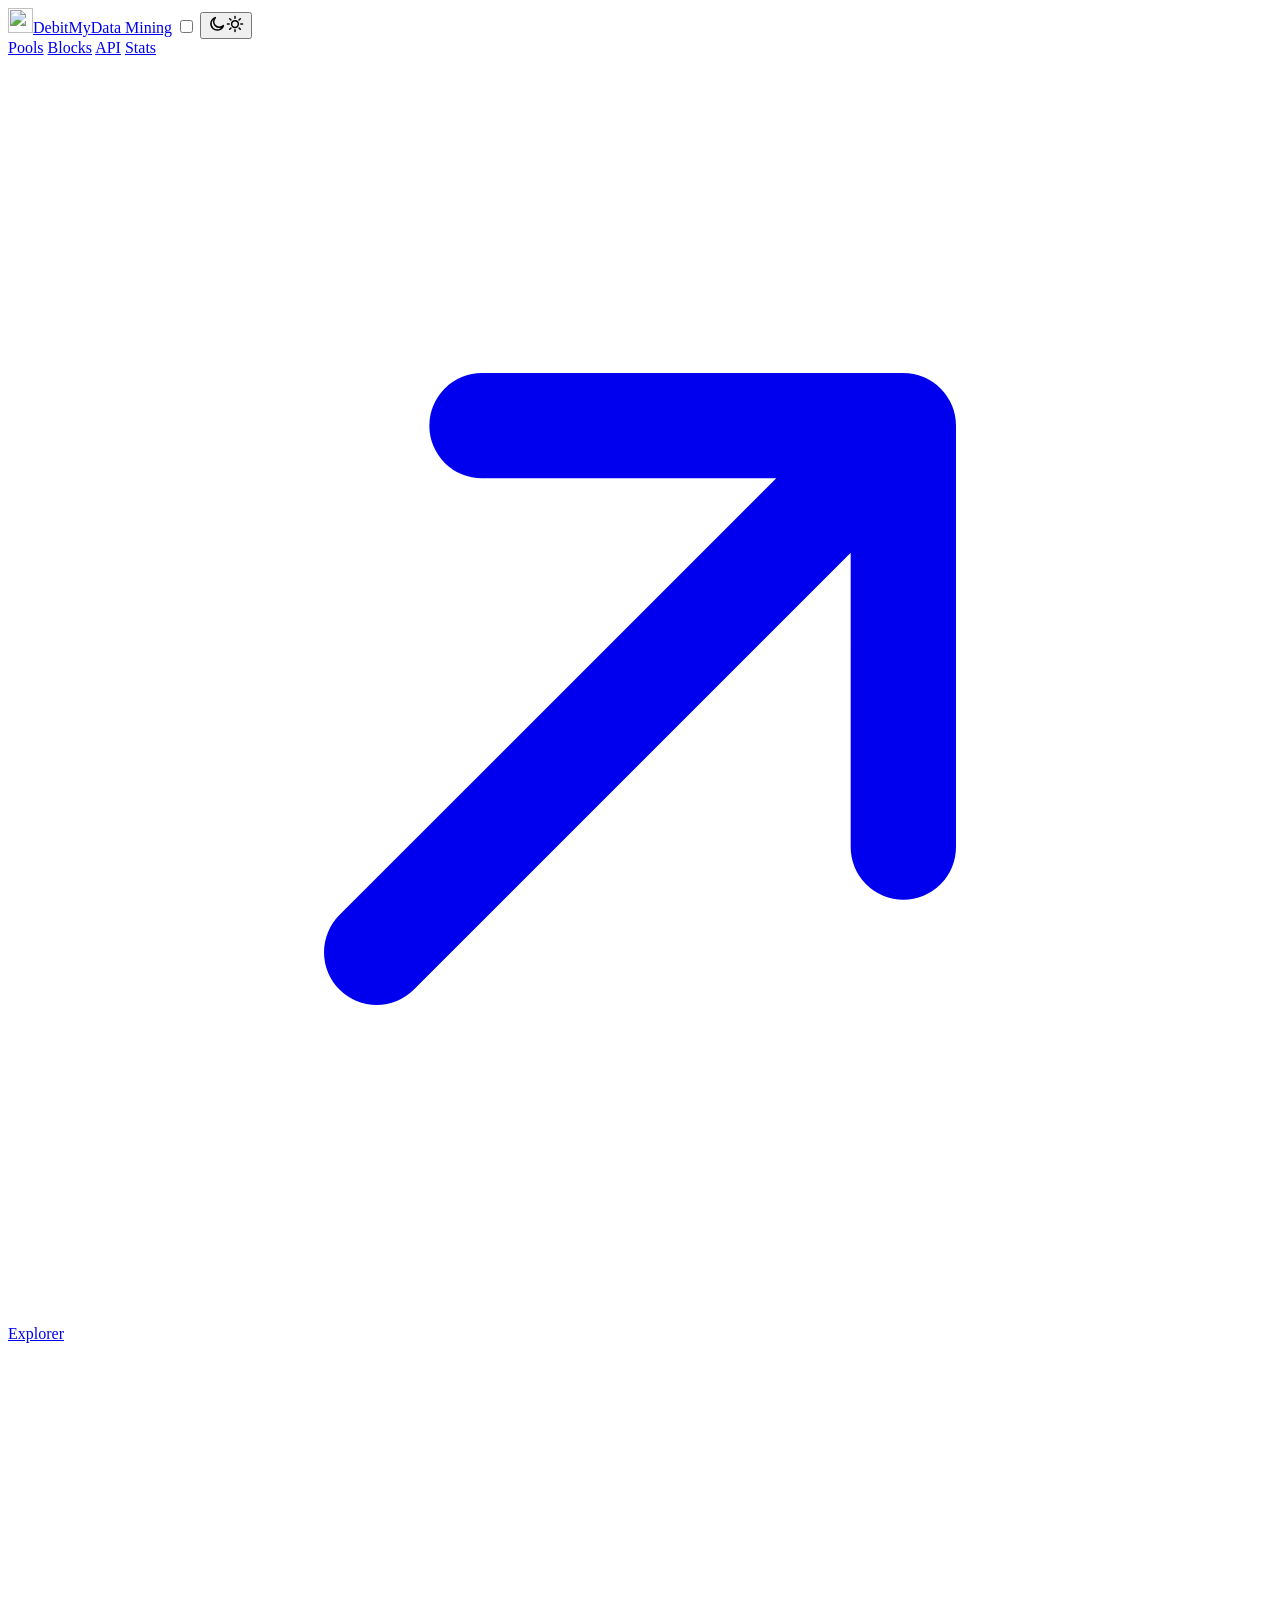
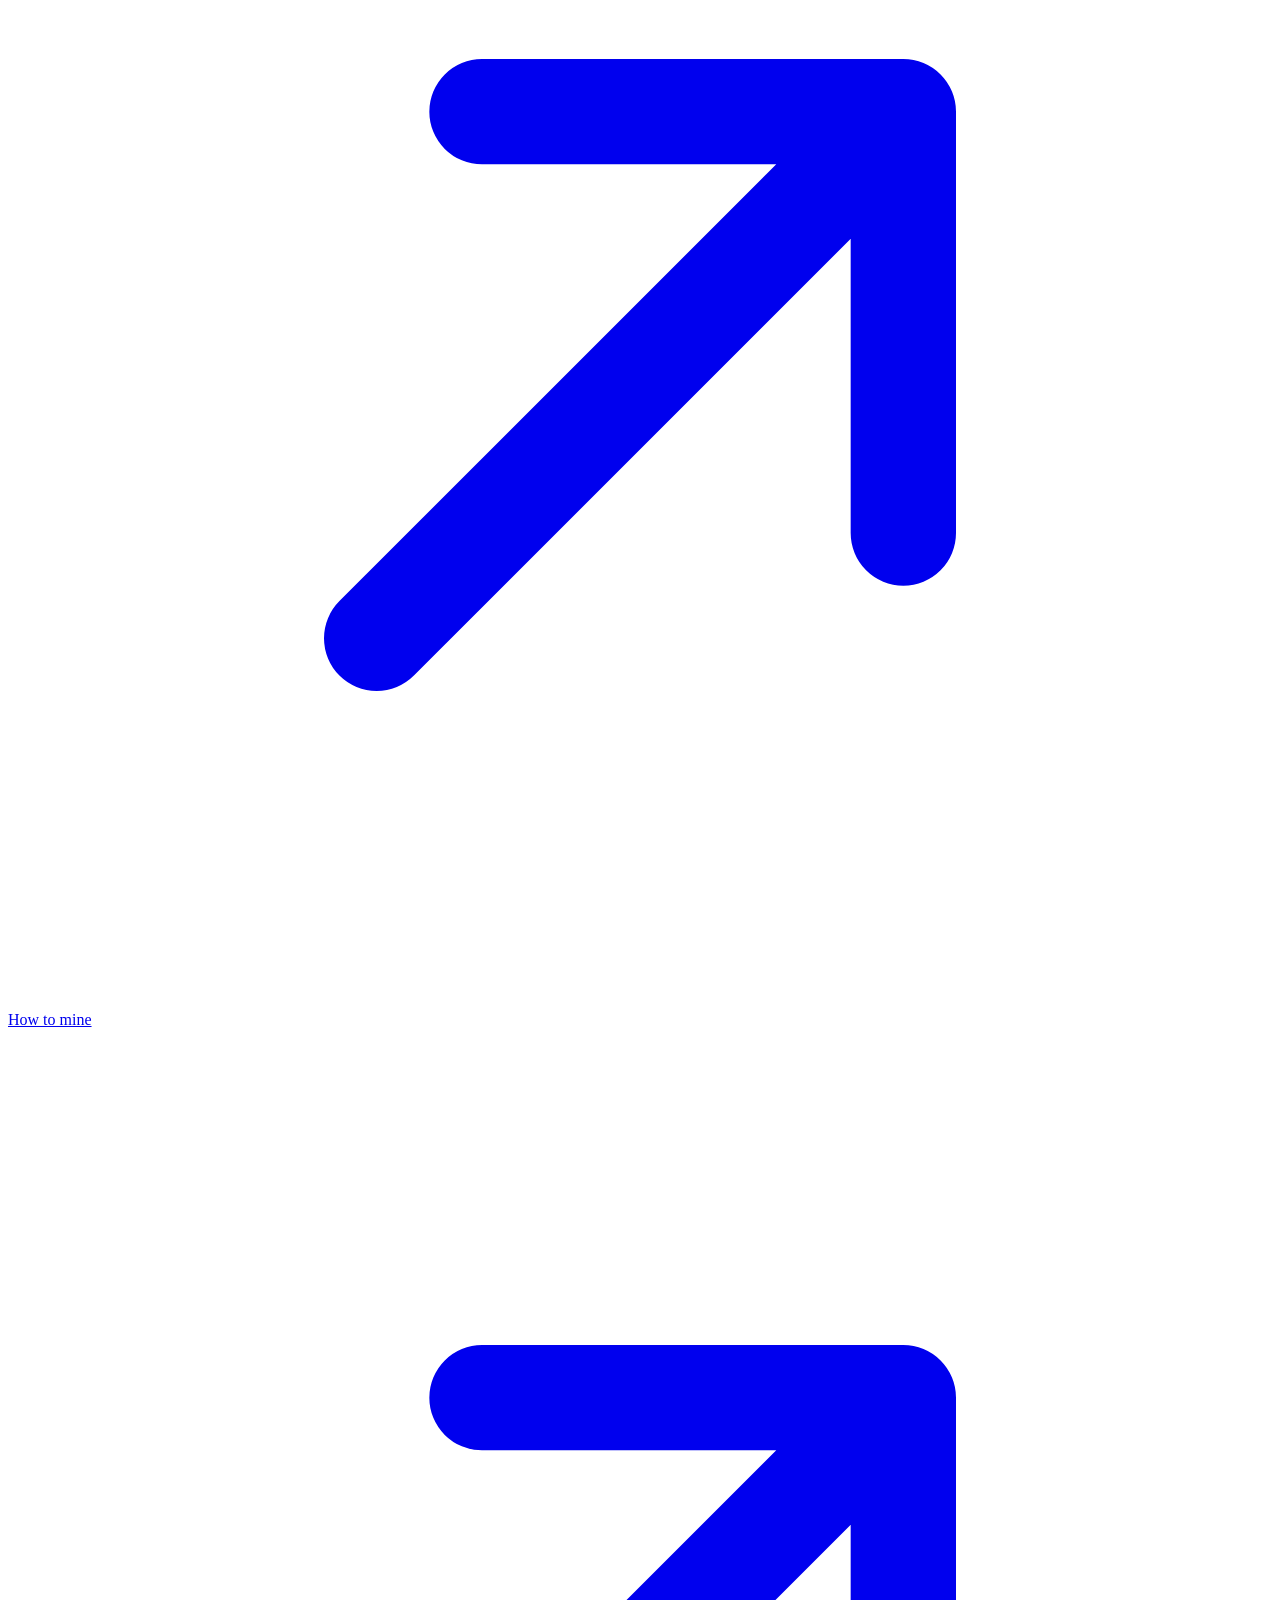
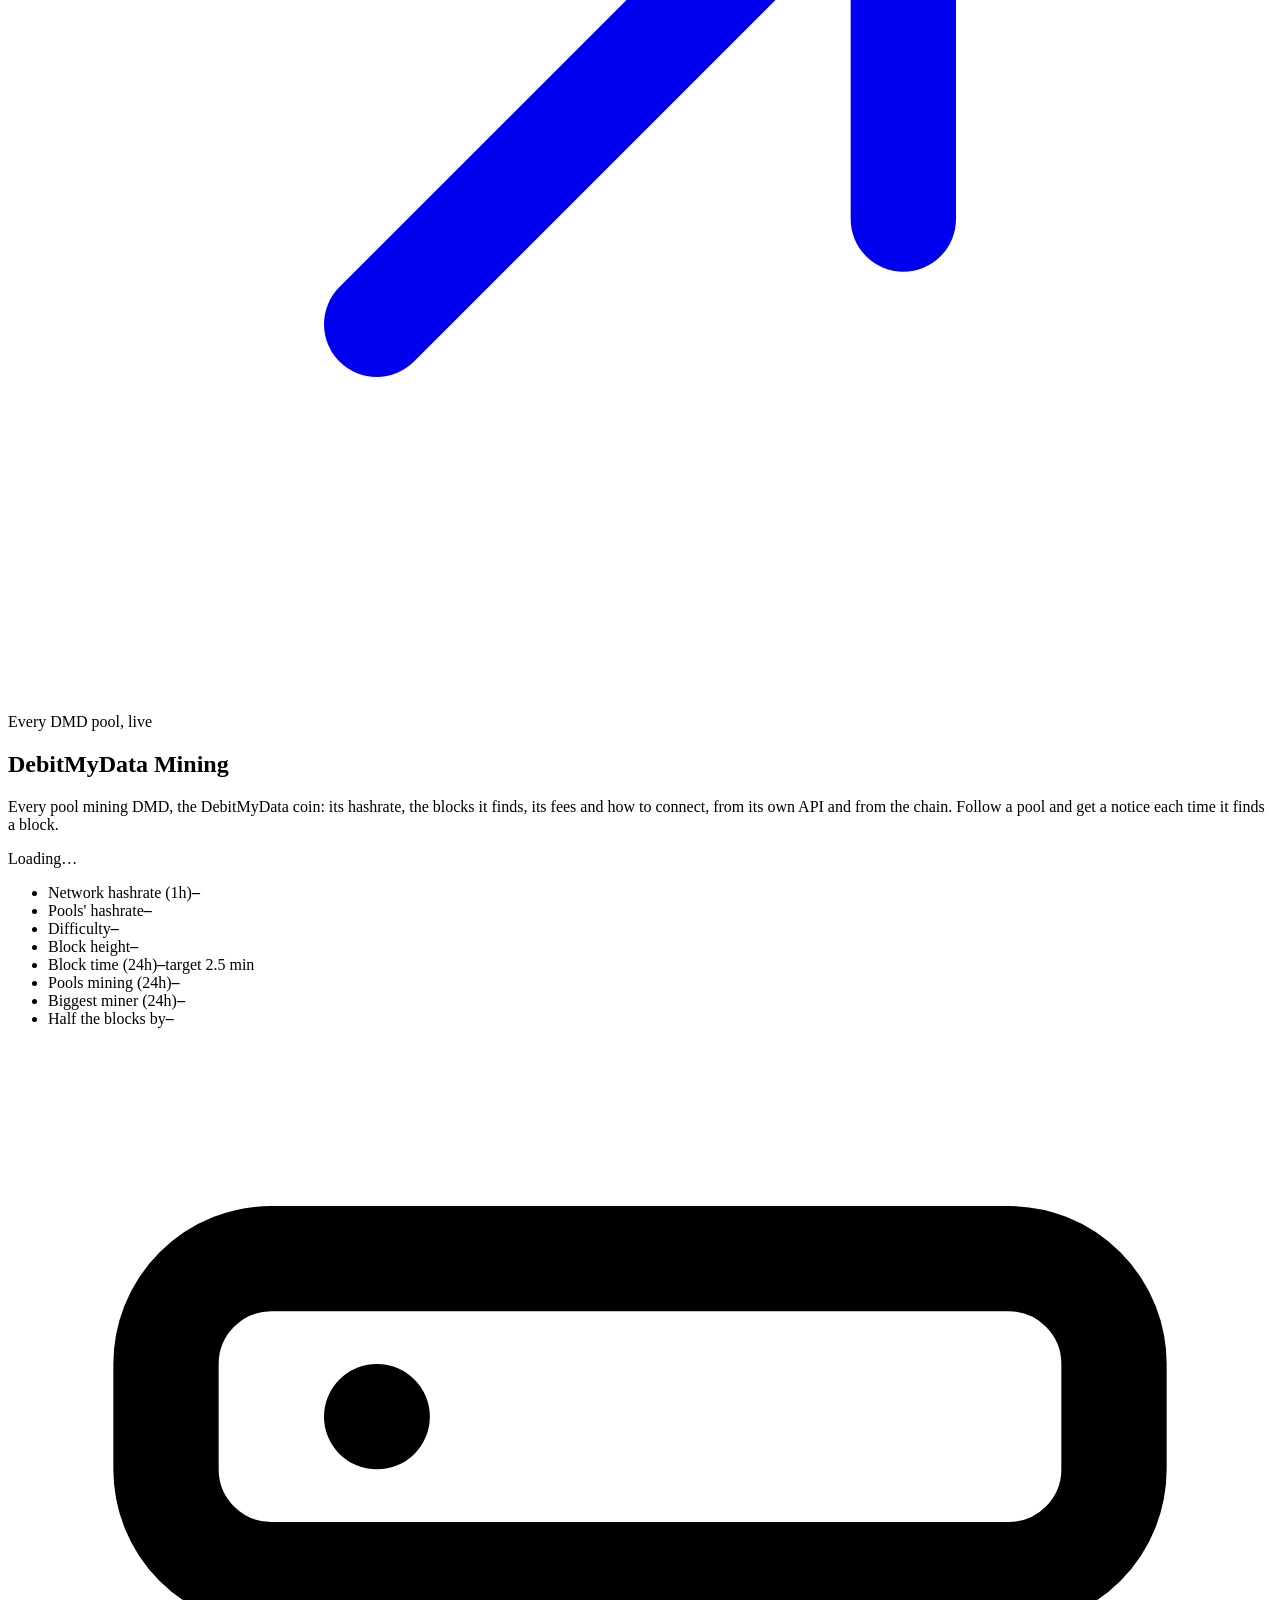
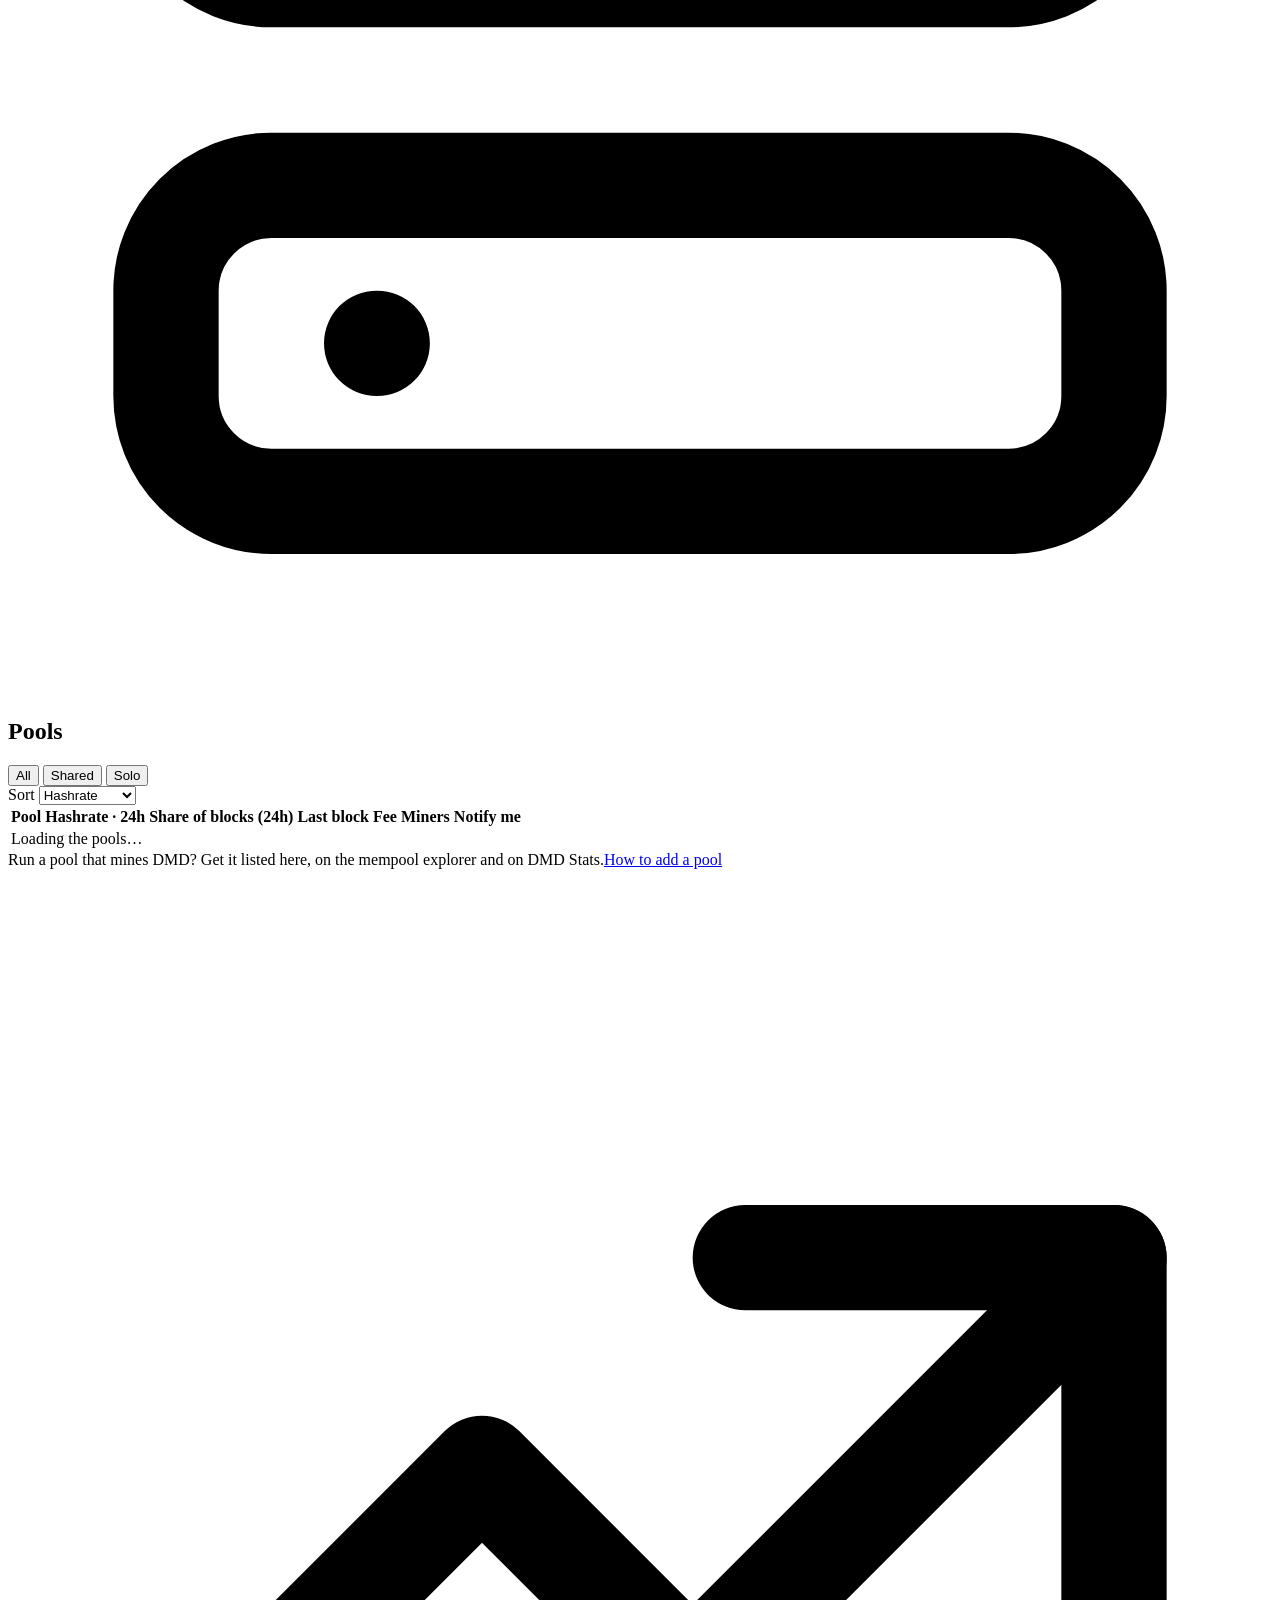
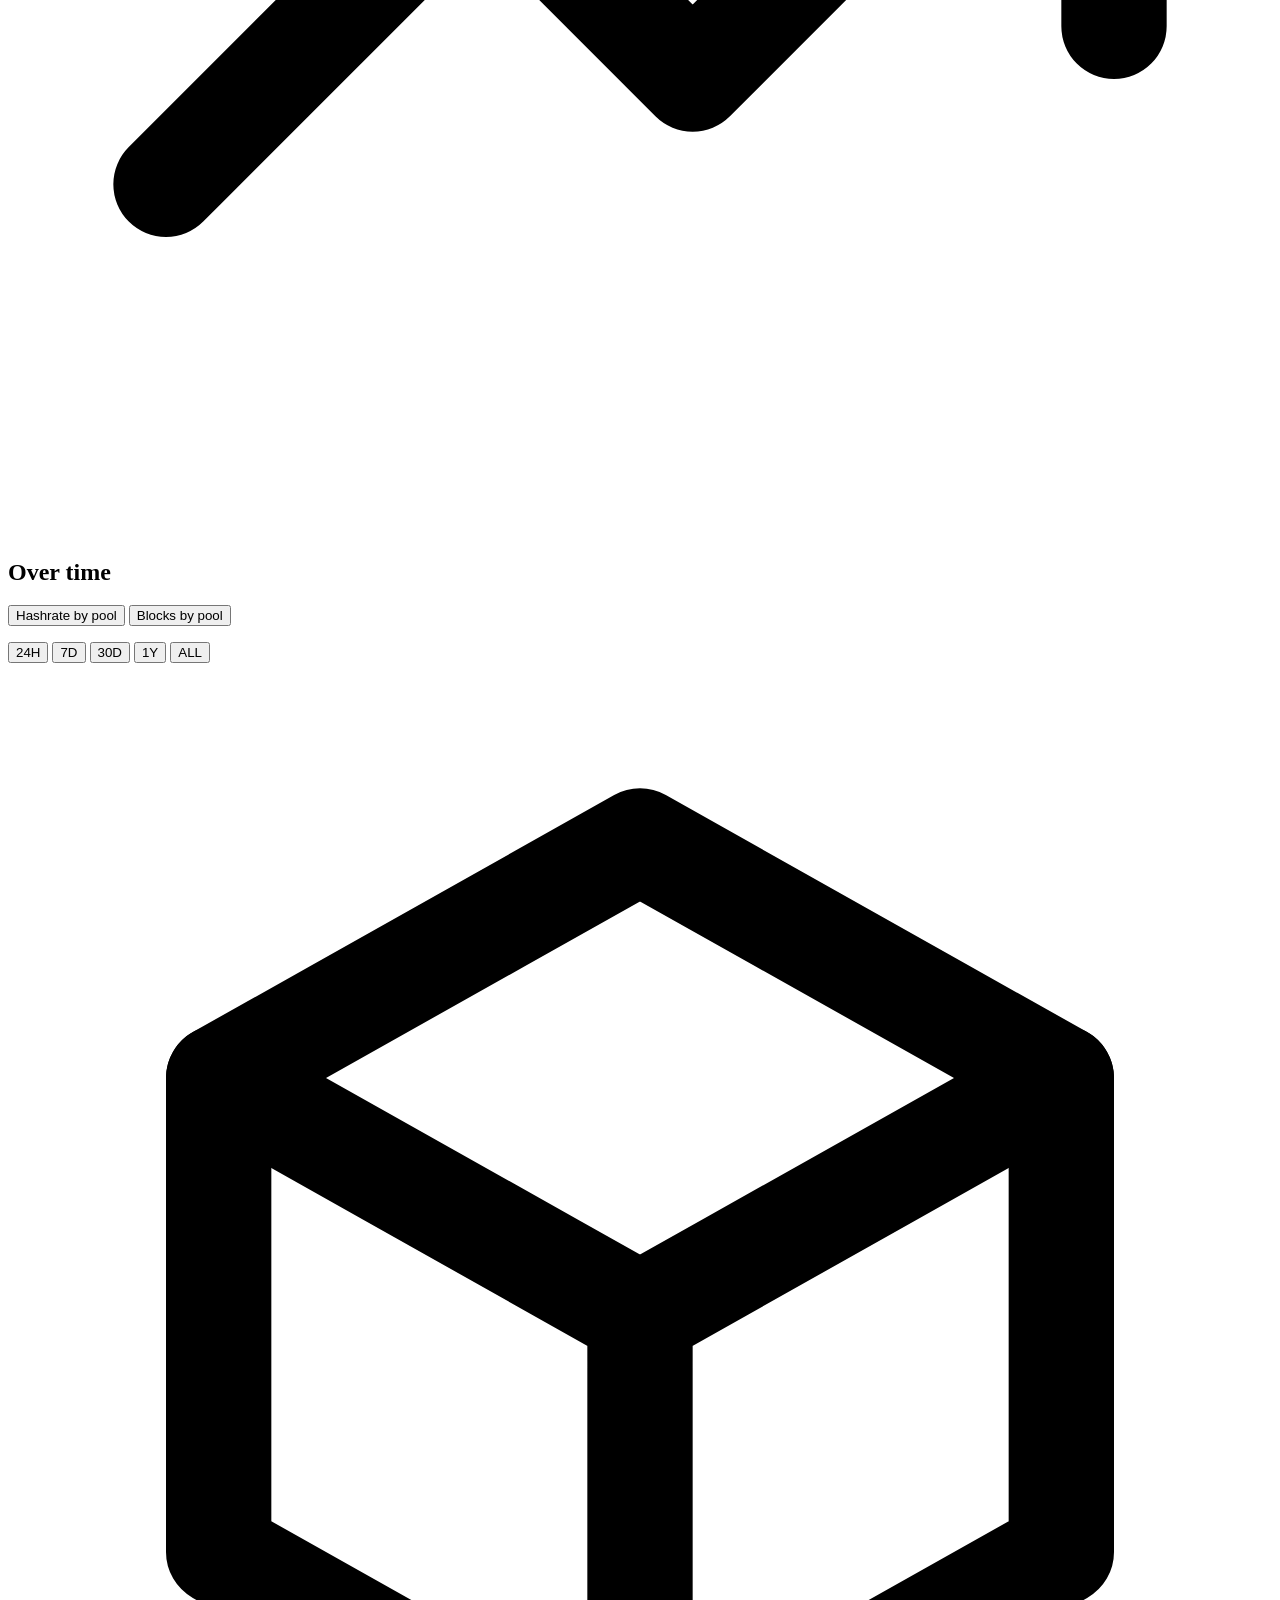
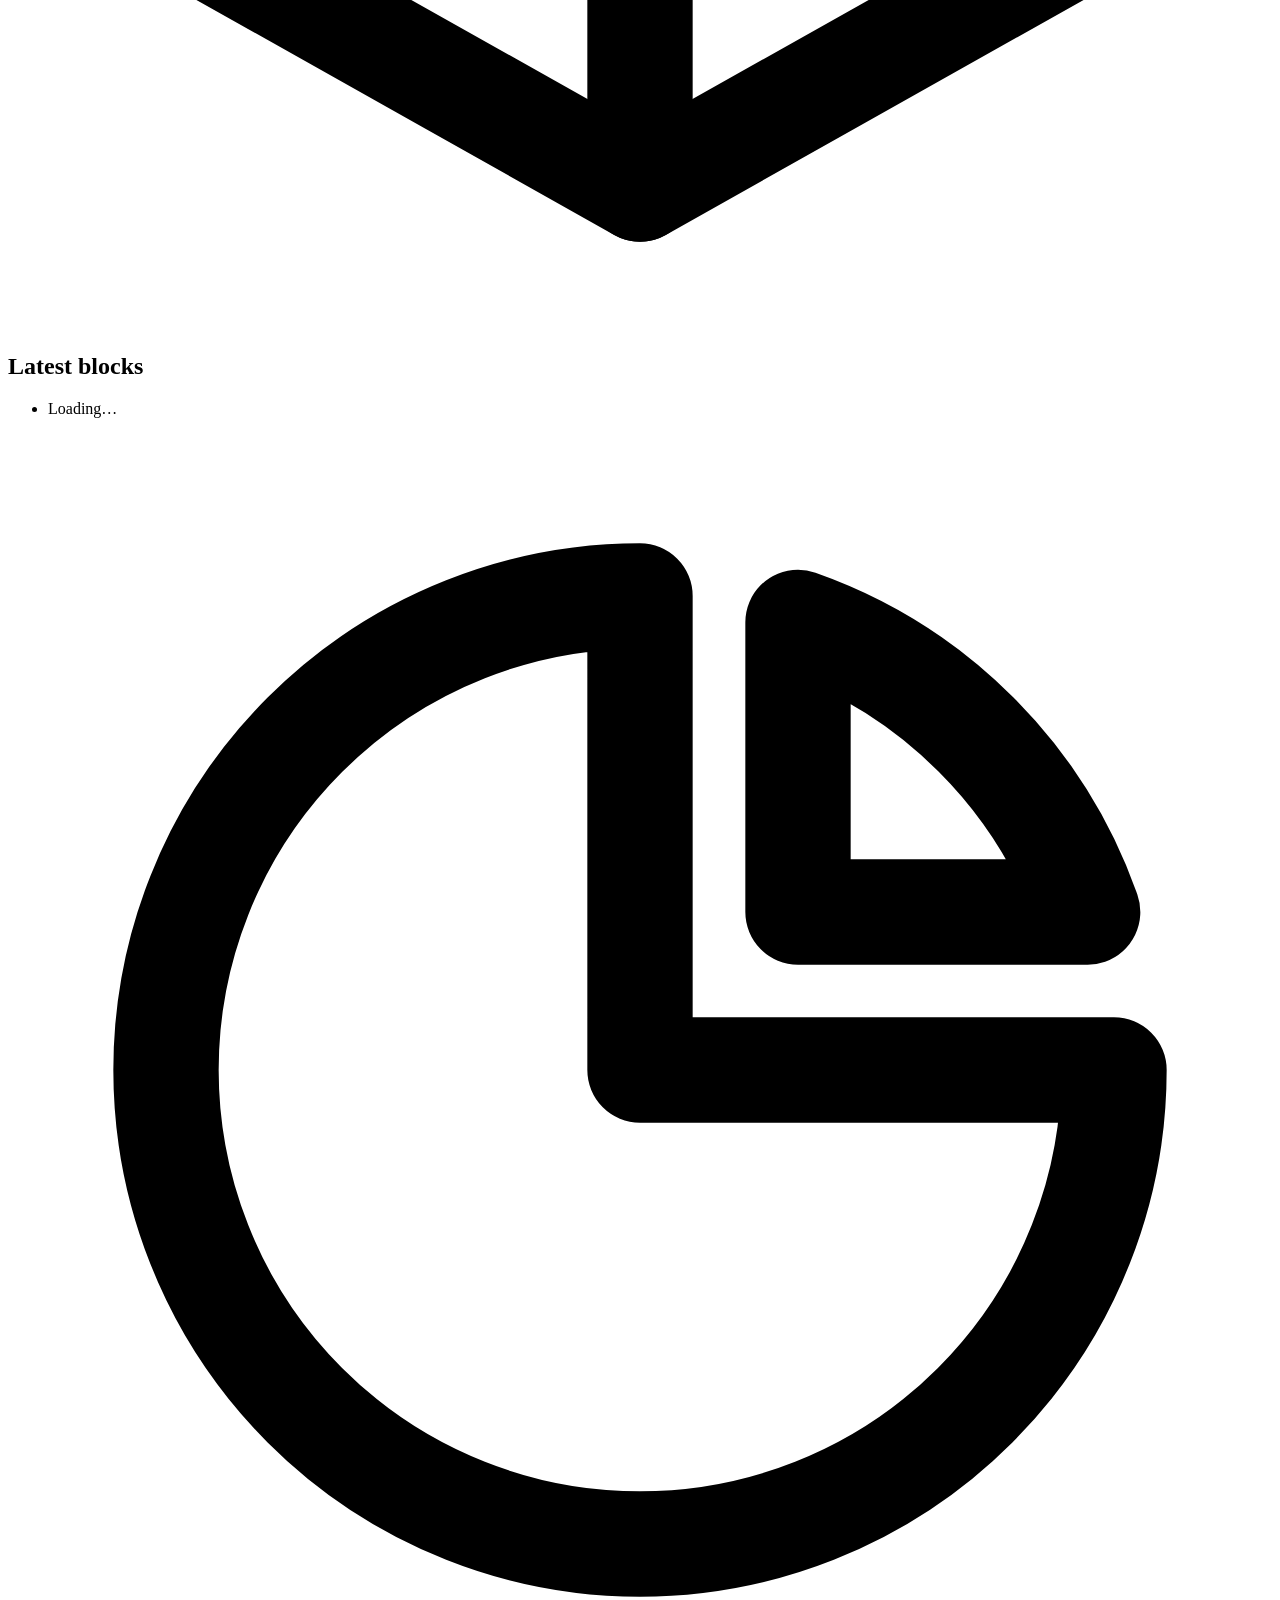
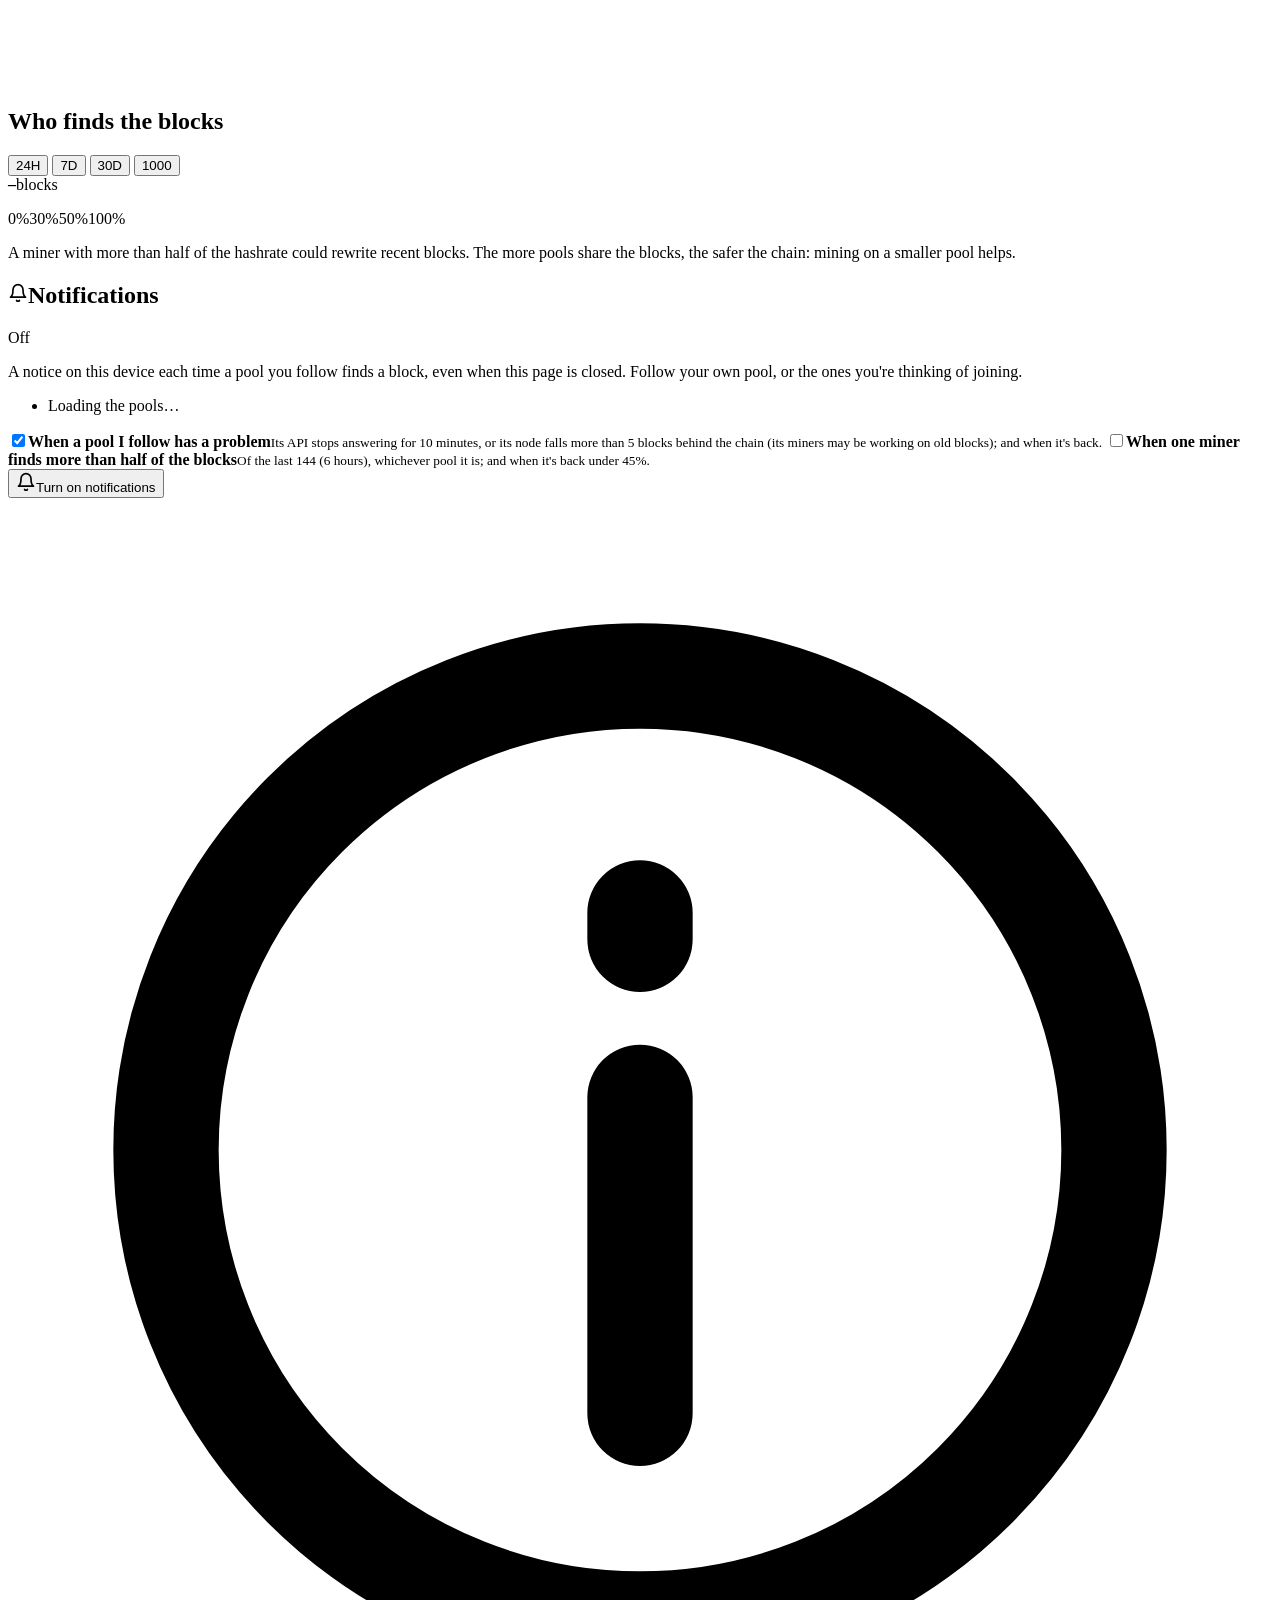
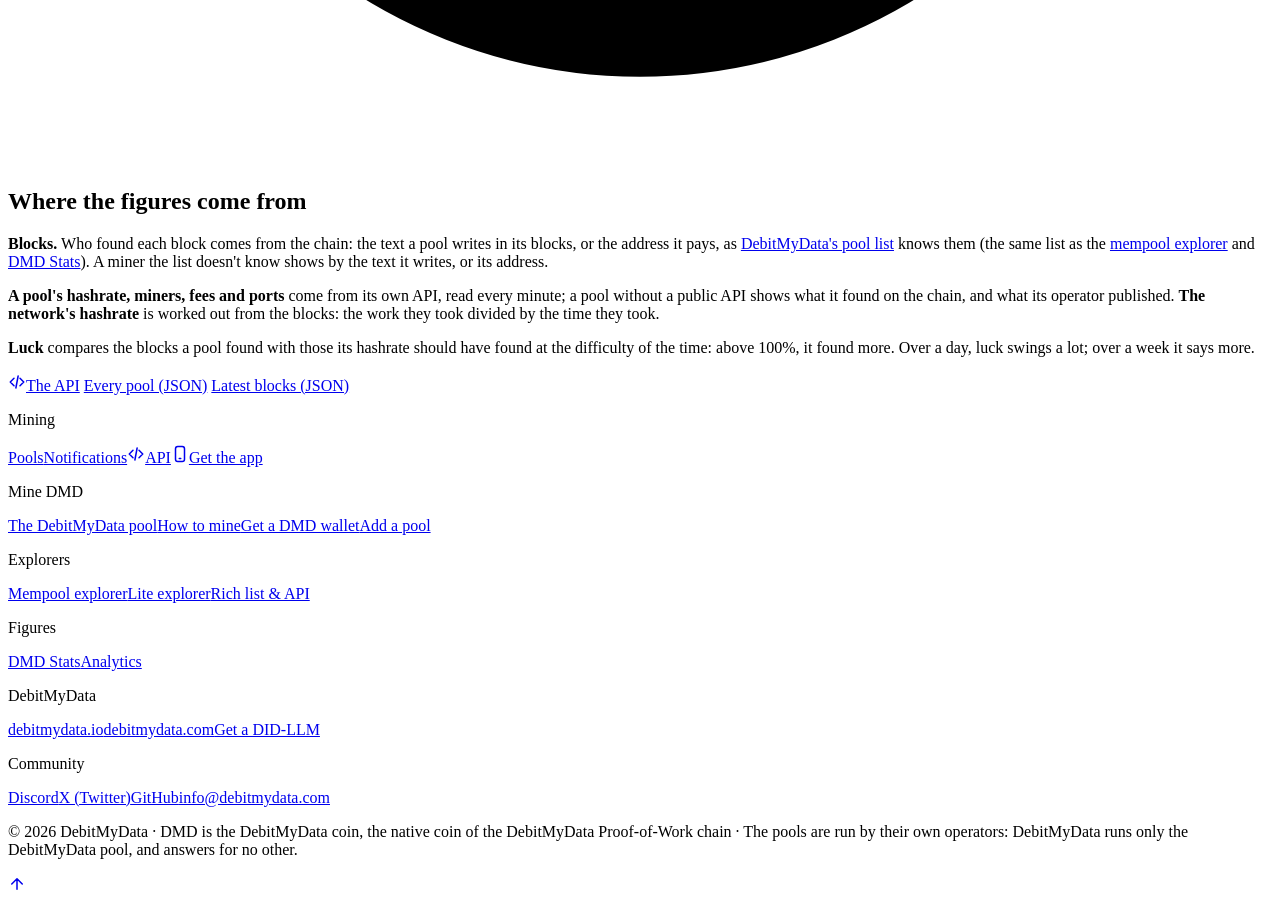
==== web/index.html @ f402c526 "DMD Mining 1.0.0: every pool mining DMD, live" ====
<!doctype html>
<html lang="en">
<head>
<meta charset="utf-8">
<meta name="viewport" content="width=device-width, initial-scale=1">
<script src="/js/early.js?v=1"></script>
<title>DMD Mining: every DebitMyData mining pool, live</title>
<link rel="manifest" href="/manifest.json">
<meta name="mobile-web-app-capable" content="yes">
<meta name="apple-mobile-web-app-capable" content="yes">
<meta name="apple-mobile-web-app-title" content="DMD Mining">
<meta name="apple-mobile-web-app-status-bar-style" content="default">
<link rel="apple-touch-icon" href="/images/app/apple-touch-icon.png?v=1">
<link rel="icon" type="image/png" sizes="192x192" href="/images/app/icon-192.png?v=1">
<link rel="icon" href="/favicon.ico" sizes="32x32">
<meta name="description" content="Every pool mining DMD, the DebitMyData coin, live: their hashrate, the blocks each finds, their fees and how to connect, with charts, notifications for the blocks of the pools you follow, and an API.">
<meta name="theme-color" content="#ffffff">
<meta property="og:type" content="website">
<meta property="og:title" content="DMD Mining: every DebitMyData mining pool">
<meta property="og:description" content="The pools mining DMD, live: hashrate, blocks found, fees, stratum addresses, notifications.">
<meta property="og:image" content="https://mining.debitmydata.io/images/app/icon-512.png?v=1">
<meta property="og:url" content="https://mining.debitmydata.io/">
<link rel="preload" href="/fonts/inter-wght.woff2" as="font" type="font/woff2" crossorigin>
<link rel="preload" href="/fonts/sora-wght.woff2" as="font" type="font/woff2" crossorigin>
<link rel="stylesheet" href="/css/base.css?v=1">
<link rel="stylesheet" href="/css/aurora.css?v=1">
<link rel="stylesheet" href="/css/mining.css?v=1">
</head>
<body class="dmd" id="top">
<header class="dmd-topbar"><div class="dmd-in">
<a class="dmd-brand" href="/"><img src="/images/dmd-mining-25.png" srcset="/images/dmd-mining-25.png 1x, /images/dmd-mining-50.png 2x, /images/dmd-mining-75.png 3x" width="25" height="25" alt="">DebitMyData <span class="dmd-tag">Mining</span></a>
<input type="checkbox" id="dmd-menu-toggle" class="dmd-menu-toggle" aria-label="Menu" aria-controls="dmd-menu">
<label for="dmd-menu-toggle" class="dmd-menu-button" aria-hidden="true"><span></span></label>
<button type="button" id="dmd-theme-toggle" class="dmd-theme-toggle" aria-label="Switch between the light and dark themes"><svg class="dmd-moon" viewBox="0 0 24 24" width="18" height="18" fill="none" stroke="currentColor" stroke-width="2" stroke-linecap="round" stroke-linejoin="round" aria-hidden="true" focusable="false"><path d="M20.5 14.2A8.5 8.5 0 1 1 9.8 3.5a6.8 6.8 0 0 0 10.7 10.7z"/></svg><svg class="dmd-sun" viewBox="0 0 24 24" width="18" height="18" fill="none" stroke="currentColor" stroke-width="2" stroke-linecap="round" stroke-linejoin="round" aria-hidden="true" focusable="false"><circle cx="12" cy="12" r="4.5"/><path d="M12 2v2.2M12 19.8V22M4.9 4.9l1.6 1.6M17.5 17.5l1.6 1.6M2 12h2.2M19.8 12H22M4.9 19.1l1.6-1.6M17.5 6.5l1.6-1.6"/></svg></button>
<div class="dmd-bellbox" id="dmd-bellbox" hidden>
<button type="button" class="dmd-bell" id="dmd-bell" data-unread="0" aria-haspopup="true" aria-expanded="false" aria-controls="dmd-bell-panel" title="Notifications" aria-label="Notifications"><svg viewBox="0 0 24 24" width="20" height="20" fill="none" stroke="currentColor" stroke-width="2" stroke-linecap="round" stroke-linejoin="round" aria-hidden="true" focusable="false"><path d="M18 8a6 6 0 0 0-12 0c0 7-3 9-3 9h18s-3-2-3-9"/><path d="M13.7 21a2 2 0 0 1-3.4 0"/></svg><span class="dmd-bell-dot" aria-hidden="true"></span></button>
<div class="dmd-bell-panel" id="dmd-bell-panel" role="region" aria-label="Notifications" hidden>
<div class="dmd-bell-head"><b>Notifications</b><button type="button" class="dmd-bell-all" hidden>Mark all as seen</button></div>
<ul class="dmd-bell-list"></ul><p class="dmd-bell-empty">Loading…</p>
<div class="dmd-bell-actions" hidden><button type="button" class="dmd-button dmd-bell-on">Turn on notifications</button></div>
<div class="dmd-bell-foot"><a class="dmd-bell-settings" href="/#notifications">Notification settings</a>
<span class="dmd-bell-tools"><button type="button" class="dmd-bell-test" hidden>Send a test notice</button><button type="button" class="dmd-bell-off" hidden>Turn off</button></span></div>
</div></div>
<nav id="dmd-menu" class="dmd-nav" aria-label="DMD Mining">
<a href="/" class="on" aria-current="page">Pools</a>
<a href="/#blocks">Blocks</a>
<a href="/api/">API</a>
<a href="https://stats.debitmydata.io/" target="_blank" rel="noopener">Stats <svg viewBox="0 0 24 24" fill="none" stroke="currentColor" stroke-width="2" stroke-linecap="round" stroke-linejoin="round" aria-hidden="true" focusable="false"><path d="M7 17L17 7M9 7h8v8"/></svg></a>
<a href="https://mempool.debitmydata.io/" target="_blank" rel="noopener">Explorer <svg viewBox="0 0 24 24" fill="none" stroke="currentColor" stroke-width="2" stroke-linecap="round" stroke-linejoin="round" aria-hidden="true" focusable="false"><path d="M7 17L17 7M9 7h8v8"/></svg></a>
<a class="dmd-cta" href="https://debitmydata.io/#mining" target="_blank" rel="noopener">How to mine <svg viewBox="0 0 24 24" fill="none" stroke="currentColor" stroke-width="2" stroke-linecap="round" stroke-linejoin="round" aria-hidden="true" focusable="false"><path d="M7 17L17 7M9 7h8v8"/></svg></a>
</nav></div></header>

<main><div class="content-inner">
<section class="dmd-hero">
<div>
<p class="dmd-eyebrow">Every DMD pool, live</p>
<h1><span class="dmd-h1-first">DebitMyData</span> <span class="dmd-h1-red">Mining</span></h1>
<p class="dmd-lead">Every pool mining DMD, the DebitMyData coin: its hashrate, the blocks it finds, its fees and how to connect, from its own API and from the chain. Follow a pool and get a notice each time it finds a block.</p>
</div>
<div class="dmd-status" aria-live="polite">
<span class="dmd-pill" id="dmd-status">Loading…</span>
<small id="dmd-updated"></small>
</div>
</section>

<ul class="dmd-stats" aria-label="The network now">
<li class="dmd-stat dmd-main"><span class="dmd-label">Network hashrate (1h)</span><b id="s-hashrate">–</b><span class="dmd-sub" id="s-hashrate-sub">&nbsp;</span></li>
<li class="dmd-stat"><span class="dmd-label">Pools' hashrate</span><b id="s-pools-rate">–</b><span class="dmd-sub" id="s-pools-rate-sub">&nbsp;</span></li>
<li class="dmd-stat"><span class="dmd-label">Difficulty</span><b id="s-difficulty">–</b><span class="dmd-sub" id="s-difficulty-sub">&nbsp;</span></li>
<li class="dmd-stat"><span class="dmd-label">Block height</span><b id="s-height">–</b><span class="dmd-sub" id="s-height-sub">&nbsp;</span></li>
<li class="dmd-stat"><span class="dmd-label">Block time (24h)</span><b id="s-blocktime">–</b><span class="dmd-sub" id="s-blocktime-sub">target 2.5 min</span></li>
<li class="dmd-stat"><span class="dmd-label">Pools mining (24h)</span><b id="s-active">–</b><span class="dmd-sub" id="s-active-sub">&nbsp;</span></li>
<li class="dmd-stat"><span class="dmd-label">Biggest miner (24h)</span><b id="s-top">–</b><span class="dmd-sub" id="s-top-sub">&nbsp;</span></li>
<li class="dmd-stat"><span class="dmd-label">Half the blocks by</span><b id="s-nakamoto">–</b><span class="dmd-sub" id="s-nakamoto-sub">&nbsp;</span></li>
</ul>

<section class="dmd-card" id="pools" aria-labelledby="pools-title">
<div class="dmd-card-head">
<h2 id="pools-title"><svg viewBox="0 0 24 24" fill="none" stroke="currentColor" stroke-width="2" stroke-linecap="round" stroke-linejoin="round" aria-hidden="true" focusable="false"><rect x="3" y="4" width="18" height="6" rx="2"/><rect x="3" y="14" width="18" height="6" rx="2"/><path d="M7 7h.01M7 17h.01"/></svg>Pools</h2>
<div class="mx-tools">
<div class="dmd-tabs" role="group" aria-label="Payout" id="mx-filter">
<button type="button" class="dmd-tab" data-filter="all" aria-pressed="true">All</button>
<button type="button" class="dmd-tab" data-filter="shared" aria-pressed="false">Shared</button>
<button type="button" class="dmd-tab" data-filter="solo" aria-pressed="false">Solo</button>
</div>
<label class="mx-sort">Sort <select id="mx-sort" aria-label="Sort the pools by">
<option value="hashrate">Hashrate</option><option value="blocks">Blocks (24h)</option><option value="last">Last block</option><option value="fee">Fee</option><option value="name">Name</option>
</select></label>
</div>
</div>
<table class="mx-pools" id="mx-pools">
<thead><tr><th scope="col">Pool</th><th scope="col">Hashrate · 24h</th><th scope="col">Share of blocks (24h)</th><th scope="col">Last block</th><th scope="col">Fee</th><th scope="col">Miners</th><th scope="col"><span class="visually-hidden">Notify me</span></th></tr></thead>
<tbody><tr><td colspan="7" class="mx-muted">Loading the pools…</td></tr></tbody>
</table>
<p class="mx-others" id="mx-others" hidden></p>
<div class="mx-listing"><span>Run a pool that mines DMD? Get it listed here, on the mempool explorer and on DMD Stats.</span><a href="https://github.com/DebitMyData-PoW/mining-pools#readme" target="_blank" rel="noopener">How to add a pool</a></div>
</section>

<section class="dmd-card" id="charts" aria-labelledby="charts-title">
<div class="dmd-card-head">
<h2 id="charts-title"><svg viewBox="0 0 24 24" fill="none" stroke="currentColor" stroke-width="2" stroke-linecap="round" stroke-linejoin="round" aria-hidden="true" focusable="false"><path d="M3 17l6-6 4 4 8-8"/><path d="M14 7h7v7"/></svg>Over time</h2>
<div class="dmd-tabs" role="group" aria-label="Chart" id="mx-metrics">
<button type="button" class="dmd-tab" data-metric="hashrate" aria-pressed="true">Hashrate by pool</button>
<button type="button" class="dmd-tab" data-metric="blocks" aria-pressed="false">Blocks by pool</button>
</div>
</div>
<div class="mx-chart-bar">
<ul class="mx-legend" id="mx-legend"></ul>
<div class="dmd-tabs dmd-ranges" role="group" aria-label="Period" id="mx-ranges">
<button type="button" class="dmd-tab" data-range="24h" aria-pressed="true">24H</button>
<button type="button" class="dmd-tab" data-range="7d" aria-pressed="false">7D</button>
<button type="button" class="dmd-tab" data-range="30d" aria-pressed="false">30D</button>
<button type="button" class="dmd-tab" data-range="1y" aria-pressed="false">1Y</button>
<button type="button" class="dmd-tab" data-range="all" aria-pressed="false">ALL</button>
</div>
</div>
<div class="mx-chart" id="mx-chart" role="img" aria-label="Chart"></div>
<p class="mx-note" id="mx-chart-note"></p>
</section>

<div class="dmd-two">
<section class="dmd-card" id="blocks" aria-labelledby="blocks-title">
<div class="dmd-card-head">
<h2 id="blocks-title"><svg viewBox="0 0 24 24" fill="none" stroke="currentColor" stroke-width="2" stroke-linecap="round" stroke-linejoin="round" aria-hidden="true" focusable="false"><path d="M12 3l8 4.5v9L12 21l-8-4.5v-9z"/><path d="M12 12l8-4.5M12 12v9M12 12L4 7.5"/></svg>Latest blocks</h2>
</div>
<ul class="mx-blocks" id="mx-blocks"><li><span class="mx-muted">Loading…</span></li></ul>
<div class="mx-more"><button type="button" id="mx-blocks-more" hidden>Show more</button></div>
</section>

<section class="dmd-card" id="decentralization" aria-labelledby="share-title">
<div class="dmd-card-head">
<h2 id="share-title"><svg viewBox="0 0 24 24" fill="none" stroke="currentColor" stroke-width="2" stroke-linecap="round" stroke-linejoin="round" aria-hidden="true" focusable="false"><path d="M21 12a9 9 0 1 1-9-9v9z"/><path d="M15 3.5A9 9 0 0 1 20.5 9H15z"/></svg>Who finds the blocks</h2>
<div class="dmd-tabs dmd-ranges" role="group" aria-label="Period" id="mx-share-ranges">
<button type="button" class="dmd-tab" data-range="24h" aria-pressed="true">24H</button>
<button type="button" class="dmd-tab" data-range="7d" aria-pressed="false">7D</button>
<button type="button" class="dmd-tab" data-range="30d" aria-pressed="false">30D</button>
<button type="button" class="dmd-tab" data-range="1000" aria-pressed="false" title="The last 1,000 blocks">1000</button>
</div>
</div>
<div class="mx-share-grid">
<div class="mx-donut"><div id="mx-donut"></div><div class="mx-donut-mid"><b id="mx-donut-n">–</b><span>blocks</span></div></div>
<ul class="mx-share-list" id="mx-share-list"></ul>
</div>
<div class="mx-meter" aria-hidden="true"><div class="mx-meter-track"><span class="mx-meter-mark" id="mx-meter-mark" style="left:0"></span></div>
<div class="mx-meter-scale"><span>0%</span><span>30%</span><span>50%</span><span>100%</span></div></div>
<p class="mx-verdict" id="mx-verdict"></p>
<p class="mx-note">A miner with more than half of the hashrate could rewrite recent blocks. The more pools share the blocks, the safer the chain: mining on a smaller pool helps.</p>
</section>
</div>

<section class="dmd-card dmd-notify" id="notifications" aria-labelledby="notify-title">
<div class="dmd-card-head"><h2 id="notify-title"><svg viewBox="0 0 24 24" width="20" height="20" fill="none" stroke="currentColor" stroke-width="2" stroke-linecap="round" stroke-linejoin="round" aria-hidden="true" focusable="false"><path d="M18 8a6 6 0 0 0-12 0c0 7-3 9-3 9h18s-3-2-3-9"/><path d="M13.7 21a2 2 0 0 1-3.4 0"/></svg>Notifications</h2>
<span class="dmd-badge" id="dmd-notify-state">Off</span></div>
<p class="dmd-notify-intro">A notice on this device each time a pool you follow finds a block, even when this page is closed. Follow your own pool, or the ones you're thinking of joining.</p>
<form id="dmd-notify-form" novalidate>
<ul class="mx-follow-list" id="mx-follow-list"><li class="mx-muted">Loading the pools…</li></ul>
<div class="mx-options">
<label class="dmd-opt"><input type="checkbox" name="problems" checked><span><b>When a pool I follow has a problem</b><small>Its API stops answering for 10 minutes, or its node falls more than 5 blocks behind the chain (its miners may be working on old blocks); and when it's back.</small></span></label>
<label class="dmd-opt"><input type="checkbox" name="majority"><span><b>When one miner finds more than half of the blocks</b><small>Of the last 144 (6 hours), whichever pool it is; and when it's back under 45%.</small></span></label>
</div>
</form>
<div class="dmd-notify-actions">
<button type="button" class="dmd-button" id="dmd-notify-on"><svg viewBox="0 0 24 24" width="20" height="20" fill="none" stroke="currentColor" stroke-width="2" stroke-linecap="round" stroke-linejoin="round" aria-hidden="true" focusable="false"><path d="M18 8a6 6 0 0 0-12 0c0 7-3 9-3 9h18s-3-2-3-9"/><path d="M13.7 21a2 2 0 0 1-3.4 0"/></svg>Turn on notifications</button>
<button type="button" class="dmd-notify-off" id="dmd-notify-test" hidden>Send a test notice</button>
<button type="button" class="dmd-notify-off" id="dmd-notify-off" hidden>Turn off on this device</button>
</div>
<p class="dmd-small" id="dmd-notify-msg" aria-live="polite"></p>
</section>

<section class="dmd-card dmd-about" id="about" aria-labelledby="about-title">
<div class="dmd-card-head">
<h2 id="about-title"><svg viewBox="0 0 24 24" fill="none" stroke="currentColor" stroke-width="2" stroke-linecap="round" stroke-linejoin="round" aria-hidden="true" focusable="false"><circle cx="12" cy="12" r="9"/><path d="M12 11v6M12 7.5v.5"/></svg>Where the figures come from</h2>
</div>
<div class="dmd-prose">
<p><b>Blocks.</b> Who found each block comes from the chain: the text a pool writes in its blocks, or the address it pays, as <a href="https://github.com/DebitMyData-PoW/mining-pools" target="_blank" rel="noopener">DebitMyData's pool list</a> knows them (the same list as the <a href="https://mempool.debitmydata.io/" target="_blank" rel="noopener">mempool explorer</a> and <a href="https://stats.debitmydata.io/" target="_blank" rel="noopener">DMD Stats</a>). A miner the list doesn't know shows by the text it writes, or its address.</p>
<p><b>A pool's hashrate, miners, fees and ports</b> come from its own API, read every minute; a pool without a public API shows what it found on the chain, and what its operator published. <b>The network's hashrate</b> is worked out from the blocks: the work they took divided by the time they took.</p>
<p><b>Luck</b> compares the blocks a pool found with those its hashrate should have found at the difficulty of the time: above 100%, it found more. Over a day, luck swings a lot; over a week it says more.</p>
</div>
<div class="dmd-downloads">
<a class="dmd-button" href="/api/"><svg viewBox="0 0 24 24" width="18" height="18" fill="none" stroke="currentColor" stroke-width="2" stroke-linecap="round" stroke-linejoin="round" aria-hidden="true" focusable="false"><path d="M8 7l-5 5 5 5M16 7l5 5-5 5M13.5 4l-3 16"/></svg>The API</a>
<a class="dmd-button dmd-ghost" href="/api/summary.json">Every pool (JSON)</a>
<a class="dmd-button dmd-ghost" href="/api/blocks.json">Latest blocks (JSON)</a>
</div>
</section>
</div></main>

<footer class="dmd-footer" id="dmd-footer"><div class="dmd-in"><div class="dmd-cols">
<div class="dmd-col"><p class="dmd-head">Mining</p><a href="/">Pools</a><a href="/#notifications">Notifications</a><a class="dmd-pill-link dmd-api-link" href="/api/"><svg viewBox="0 0 24 24" width="18" height="18" fill="none" stroke="currentColor" stroke-width="2" stroke-linecap="round" stroke-linejoin="round" aria-hidden="true" focusable="false"><path d="M8 7l-5 5 5 5M16 7l5 5-5 5M13.5 4l-3 16"/></svg>API</a><a class="dmd-get-app" href="#get-the-app"><svg viewBox="0 0 24 24" width="18" height="18" fill="none" stroke="currentColor" stroke-width="2" stroke-linecap="round" stroke-linejoin="round" aria-hidden="true" focusable="false"><rect x="6" y="2" width="12" height="20" rx="3"/><path d="M11 18h2"/></svg>Get the app</a></div>
<div class="dmd-col"><p class="dmd-head">Mine DMD</p><a href="https://pool.debitmydata.io/" target="_blank" rel="noopener">The DebitMyData pool</a><a href="https://debitmydata.io/#mining" target="_blank" rel="noopener">How to mine</a><a href="https://debitmydata.io/#wallets" target="_blank" rel="noopener">Get a DMD wallet</a><a href="https://github.com/DebitMyData-PoW/mining-pools#readme" target="_blank" rel="noopener">Add a pool</a></div>
<div class="dmd-col"><p class="dmd-head">Explorers</p><a href="https://mempool.debitmydata.io/" target="_blank" rel="noopener">Mempool explorer</a><a href="https://chain.debitmydata.io/" target="_blank" rel="noopener">Lite explorer</a><a href="https://explorer.debitmydata.io/" target="_blank" rel="noopener">Rich list &amp; API</a></div>
<div class="dmd-col"><p class="dmd-head">Figures</p><a href="https://stats.debitmydata.io/" target="_blank" rel="noopener">DMD Stats</a><a href="https://analytics.debitmydata.io/" target="_blank" rel="noopener">Analytics</a></div>
<div class="dmd-col"><p class="dmd-head">DebitMyData</p><a href="https://debitmydata.io/" target="_blank" rel="noopener">debitmydata.io</a><a href="https://debitmydata.com/" target="_blank" rel="noopener">debitmydata.com</a><a href="https://id.debitmydata.io/" target="_blank" rel="noopener">Get a DID-LLM</a></div>
<div class="dmd-col"><p class="dmd-head">Community</p><a href="https://discord.gg/PSK436rP4Y" target="_blank" rel="noopener">Discord</a><a href="https://x.com/debitmydataPOW" target="_blank" rel="noopener">X (Twitter)</a><a href="https://github.com/DebitMyData-PoW" target="_blank" rel="noopener">GitHub</a><a href="mailto:info@debitmydata.com">info@debitmydata.com</a></div>
</div>
<p class="dmd-legal">© <span id="dmd-year">2026</span> DebitMyData · DMD is the DebitMyData coin, the native coin of the DebitMyData Proof-of-Work chain · The pools are run by their own operators: DebitMyData runs only the DebitMyData pool, and answers for no other.</p>
</div></footer>
<a class="dmd-to-top" href="#top" aria-label="Back to top" title="Back to top"><svg viewBox="0 0 24 24" width="18" height="18" fill="none" stroke="currentColor" stroke-width="2" stroke-linecap="round" stroke-linejoin="round" aria-hidden="true" focusable="false"><path d="M12 5l-7 7m7-7l7 7M12 5v14"/></svg></a>

<dialog id="dmd-install" class="dmd-install" aria-labelledby="dmd-install-title">
<div class="in">
<button type="button" id="dmd-install-close" class="dmd-install-close" aria-label="Close">&times;</button>
<img src="/images/app/icon-512.png?v=1" alt="" width="112" height="112" loading="lazy" decoding="async">
<h2 id="dmd-install-title" tabindex="-1" autofocus>Get the DMD Mining app</h2>
<p id="dmd-install-how"></p>
<ol id="dmd-install-iphone" class="steps" hidden>
<li><span>Tap <b>Share</b></span><svg viewBox="0 0 24 24" width="22" height="22" aria-hidden="true" focusable="false"><path d="M12 3v12M8 7l4-4 4 4M7 10H6a2 2 0 0 0-2 2v7a2 2 0 0 0 2 2h12a2 2 0 0 0 2-2v-7a2 2 0 0 0-2-2h-1" fill="none" stroke="currentColor" stroke-width="2" stroke-linecap="round" stroke-linejoin="round"/></svg></li>
<li><span>Choose <b>Add to Home Screen</b></span><svg viewBox="0 0 24 24" width="22" height="22" aria-hidden="true" focusable="false"><rect x="4" y="4" width="16" height="16" rx="4" fill="none" stroke="currentColor" stroke-width="2"/><path d="M12 8v8M8 12h8" fill="none" stroke="currentColor" stroke-width="2" stroke-linecap="round"/></svg></li></ol>
<ol id="dmd-install-android" class="steps" hidden>
<li><span>Open the browser's menu <b>&#8942;</b></span></li>
<li><span>Tap <b>Install app</b> or <b>Add to Home screen</b></span></li></ol>
<p id="dmd-install-note" class="note" hidden>Already added it? Open it from your home screen.</p>
<div class="dmd-install-actions">
<button type="button" id="dmd-install-go" class="dmd-button dmd-install-go" hidden>Install the app</button>
<button type="button" id="dmd-install-later" class="dmd-install-later">Not now</button>
</div></div></dialog>

<script src="/vendor/apexcharts-3.54.1.min.js"></script>
<script src="/js/notify.js?v=1"></script>
<script src="/js/common.js?v=1"></script>
<script src="/js/home.js?v=1"></script>
<script src="/js/install.js?v=1"></script>
</body>
</html>
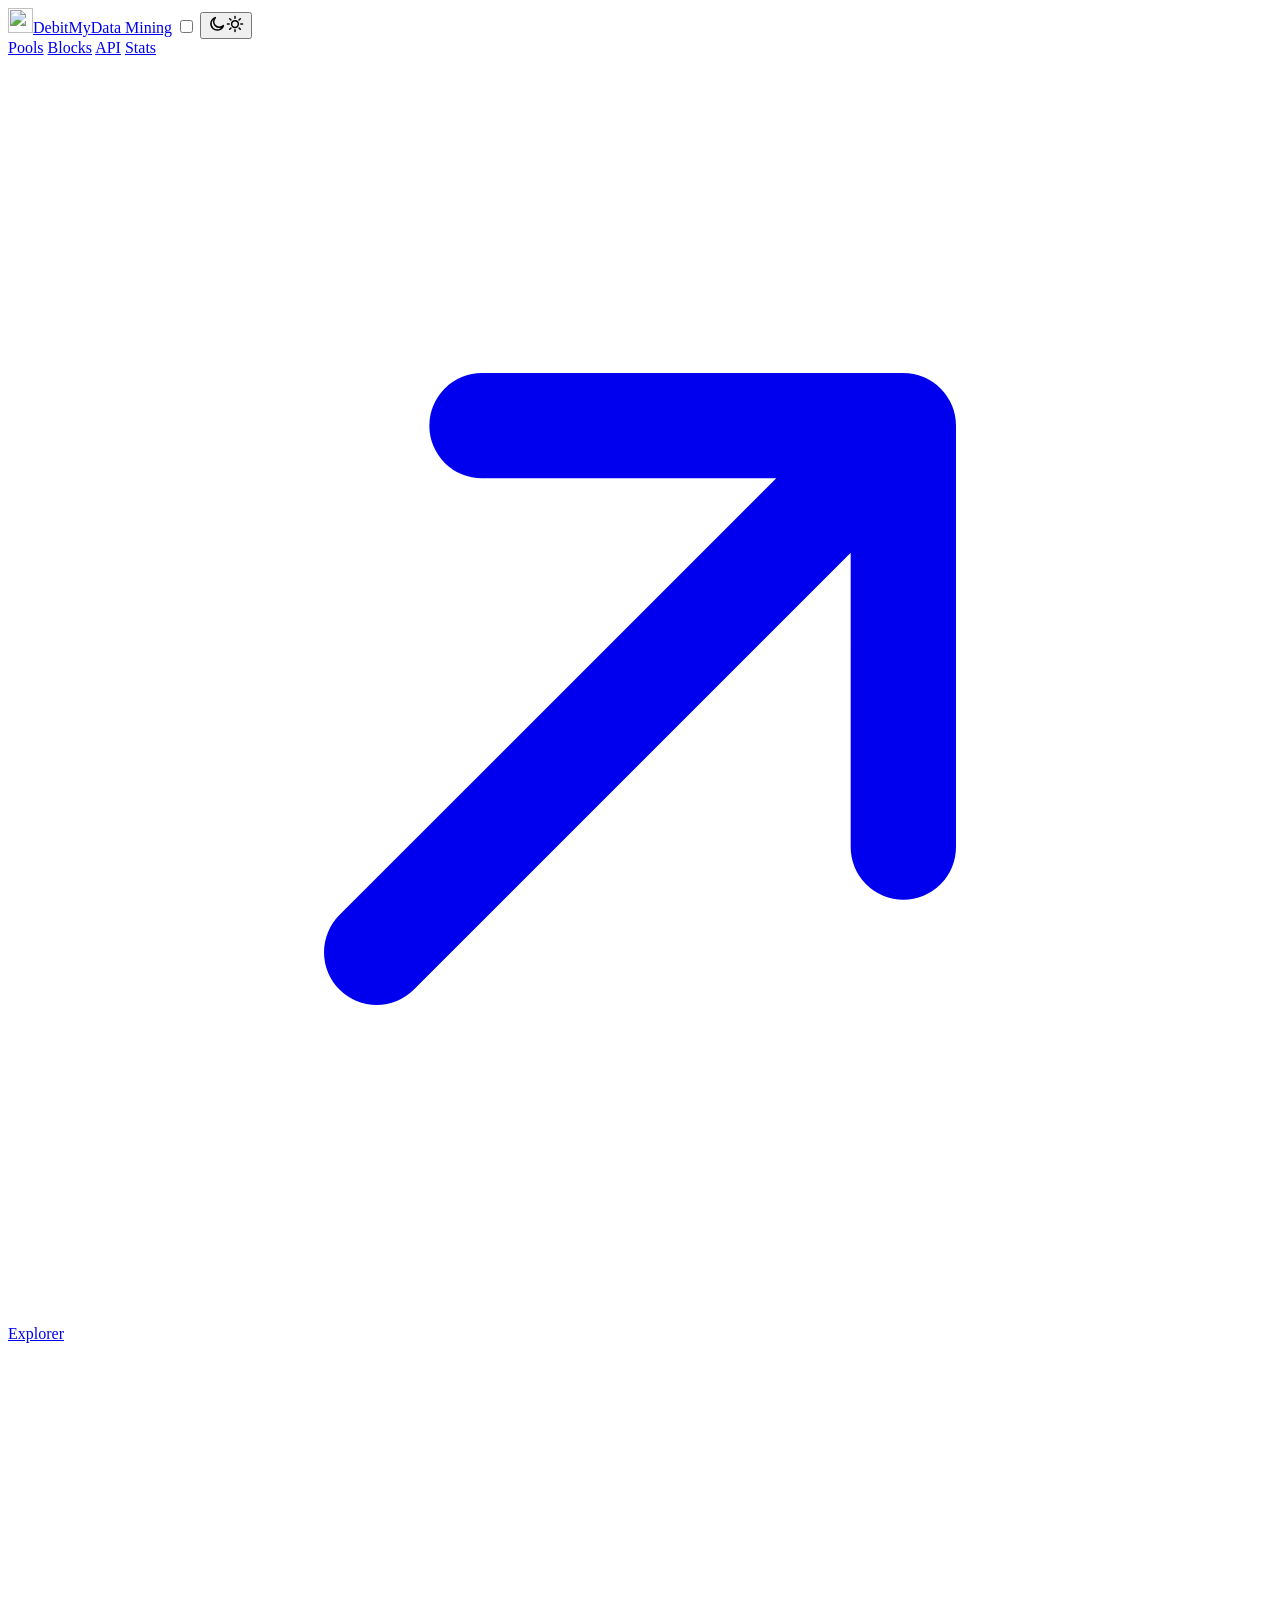
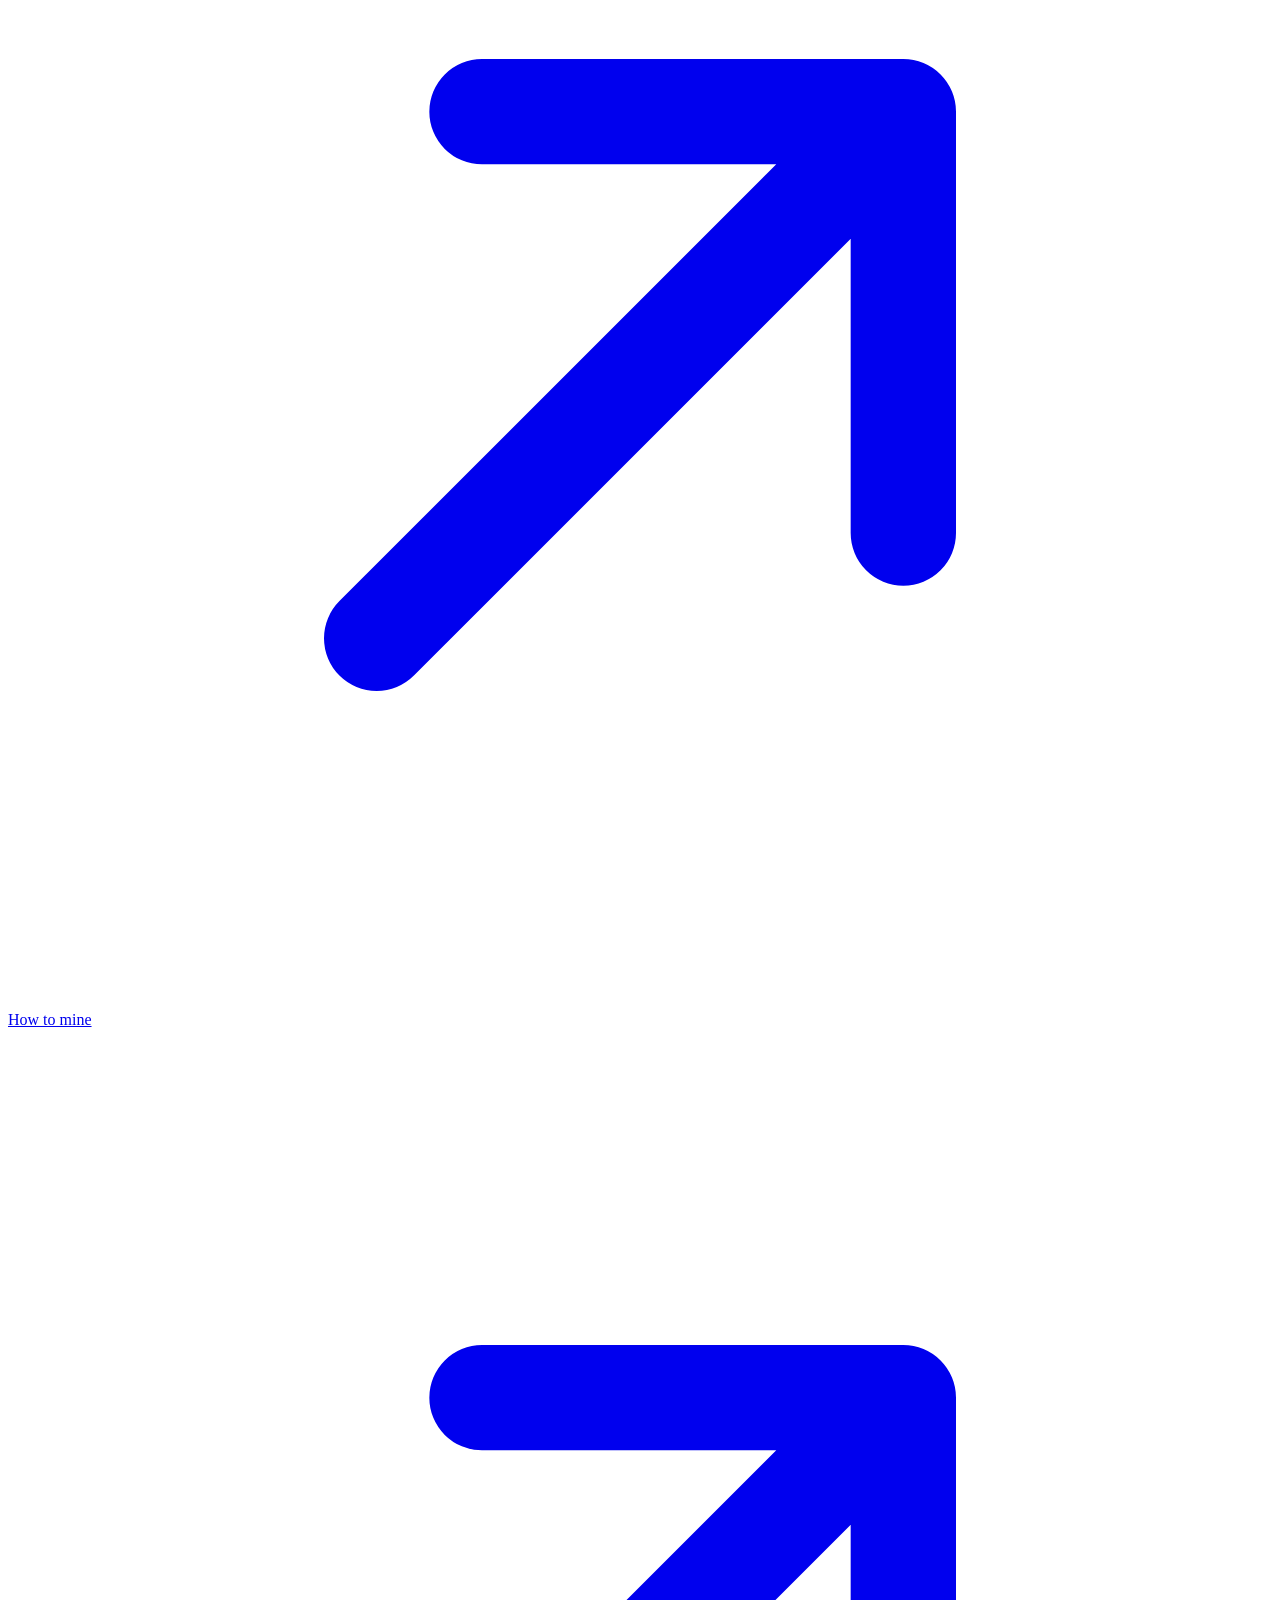
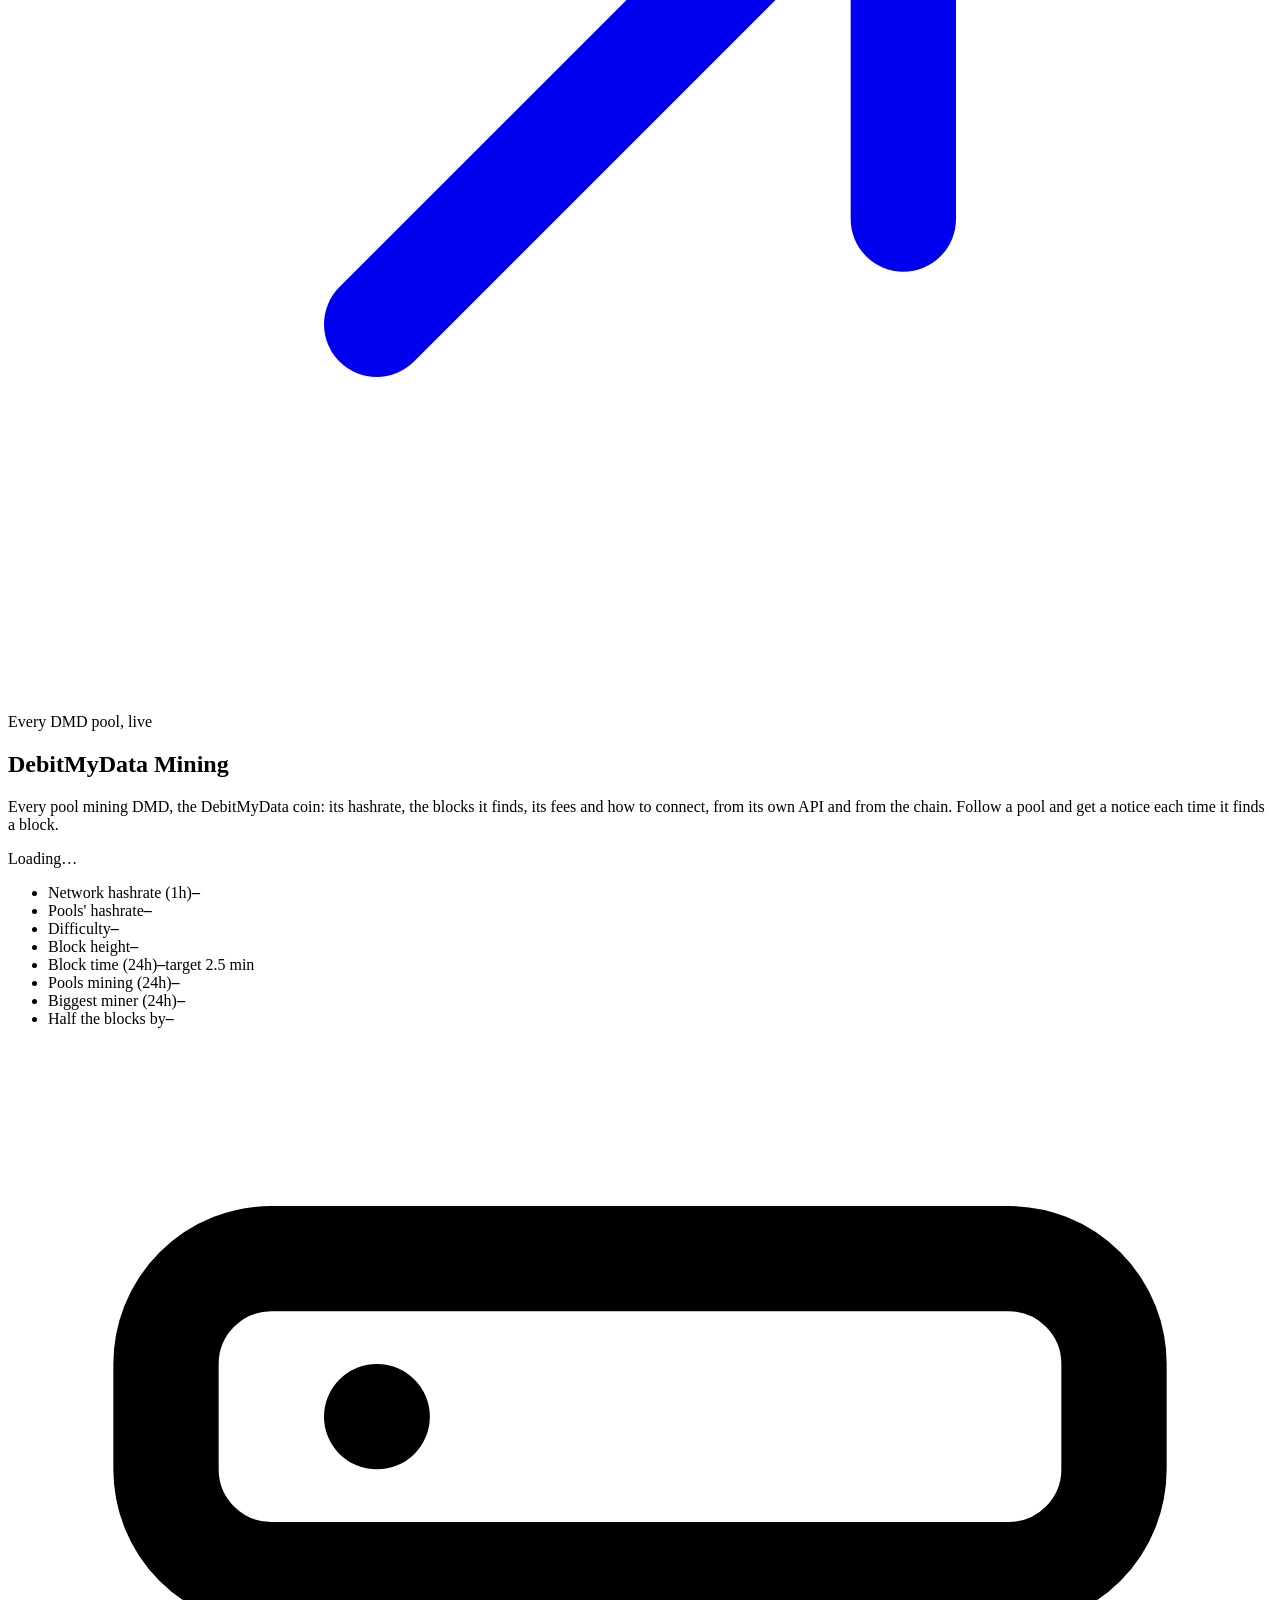
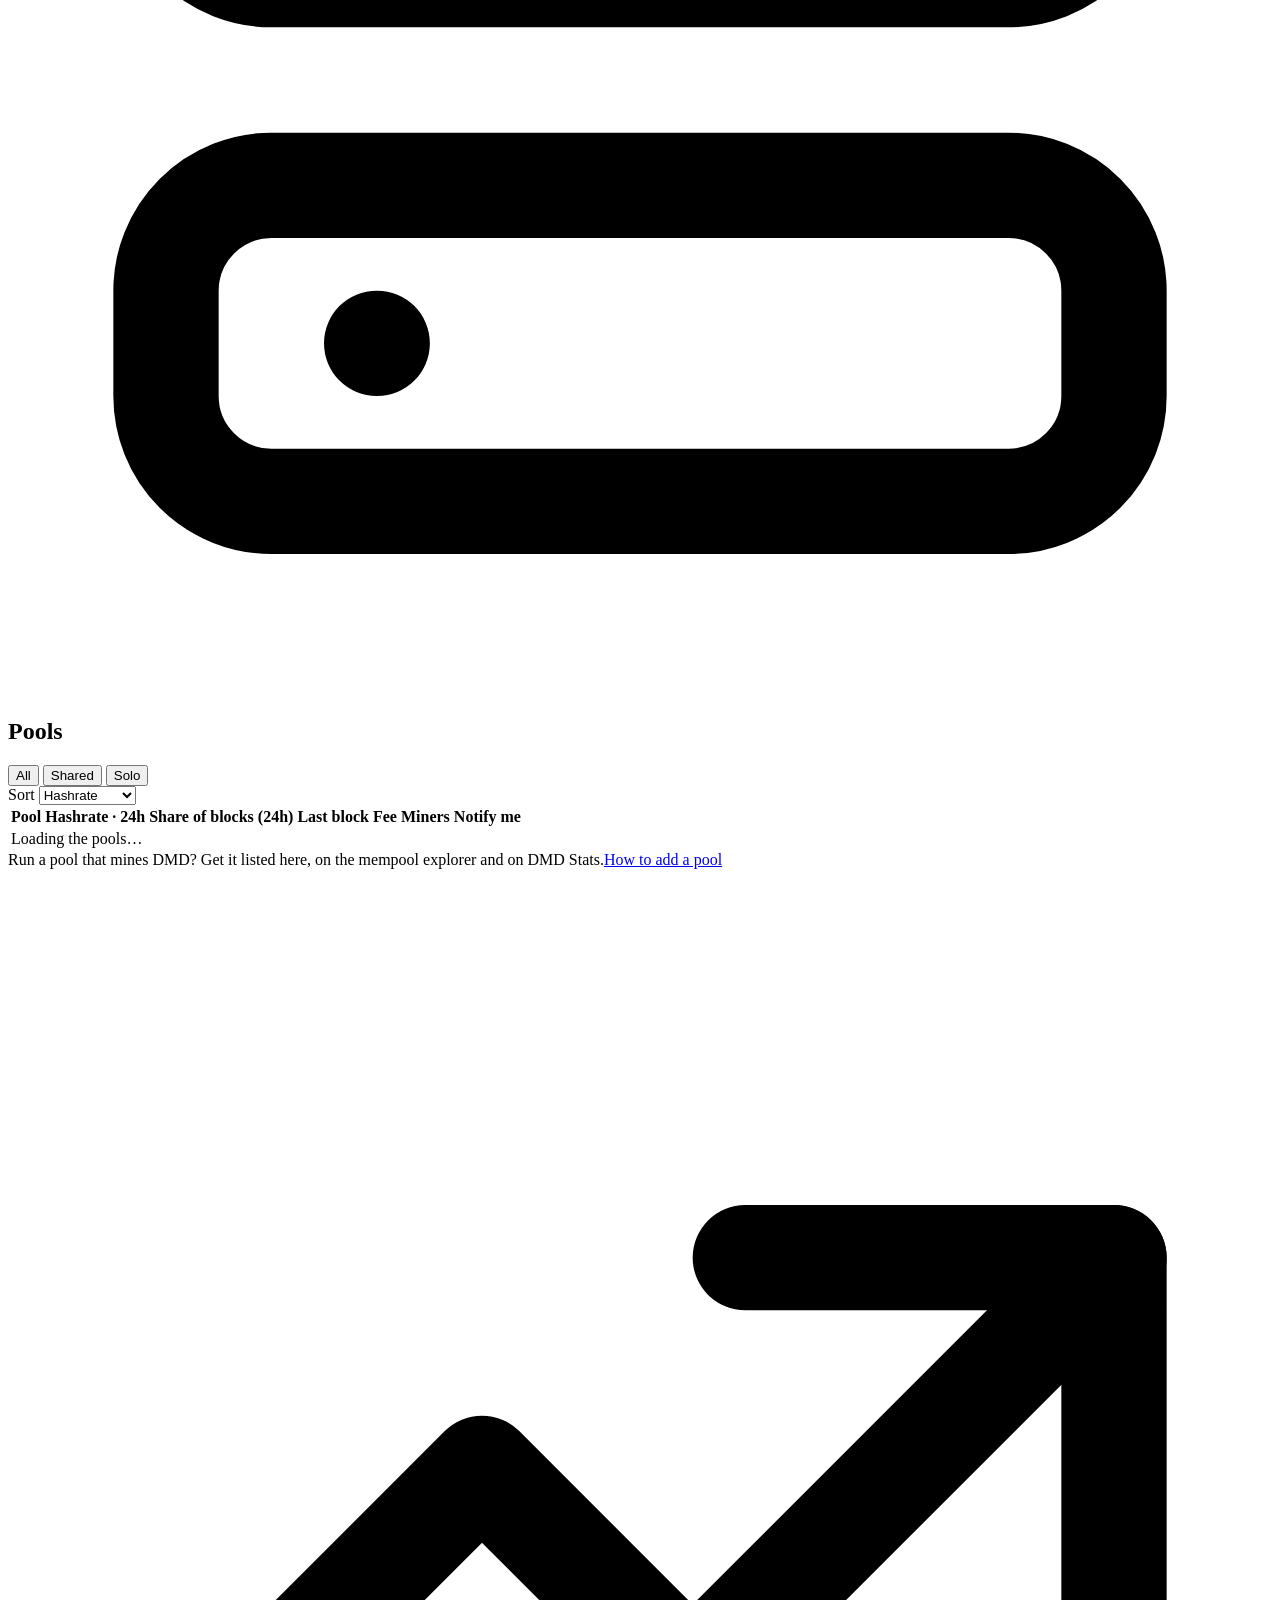
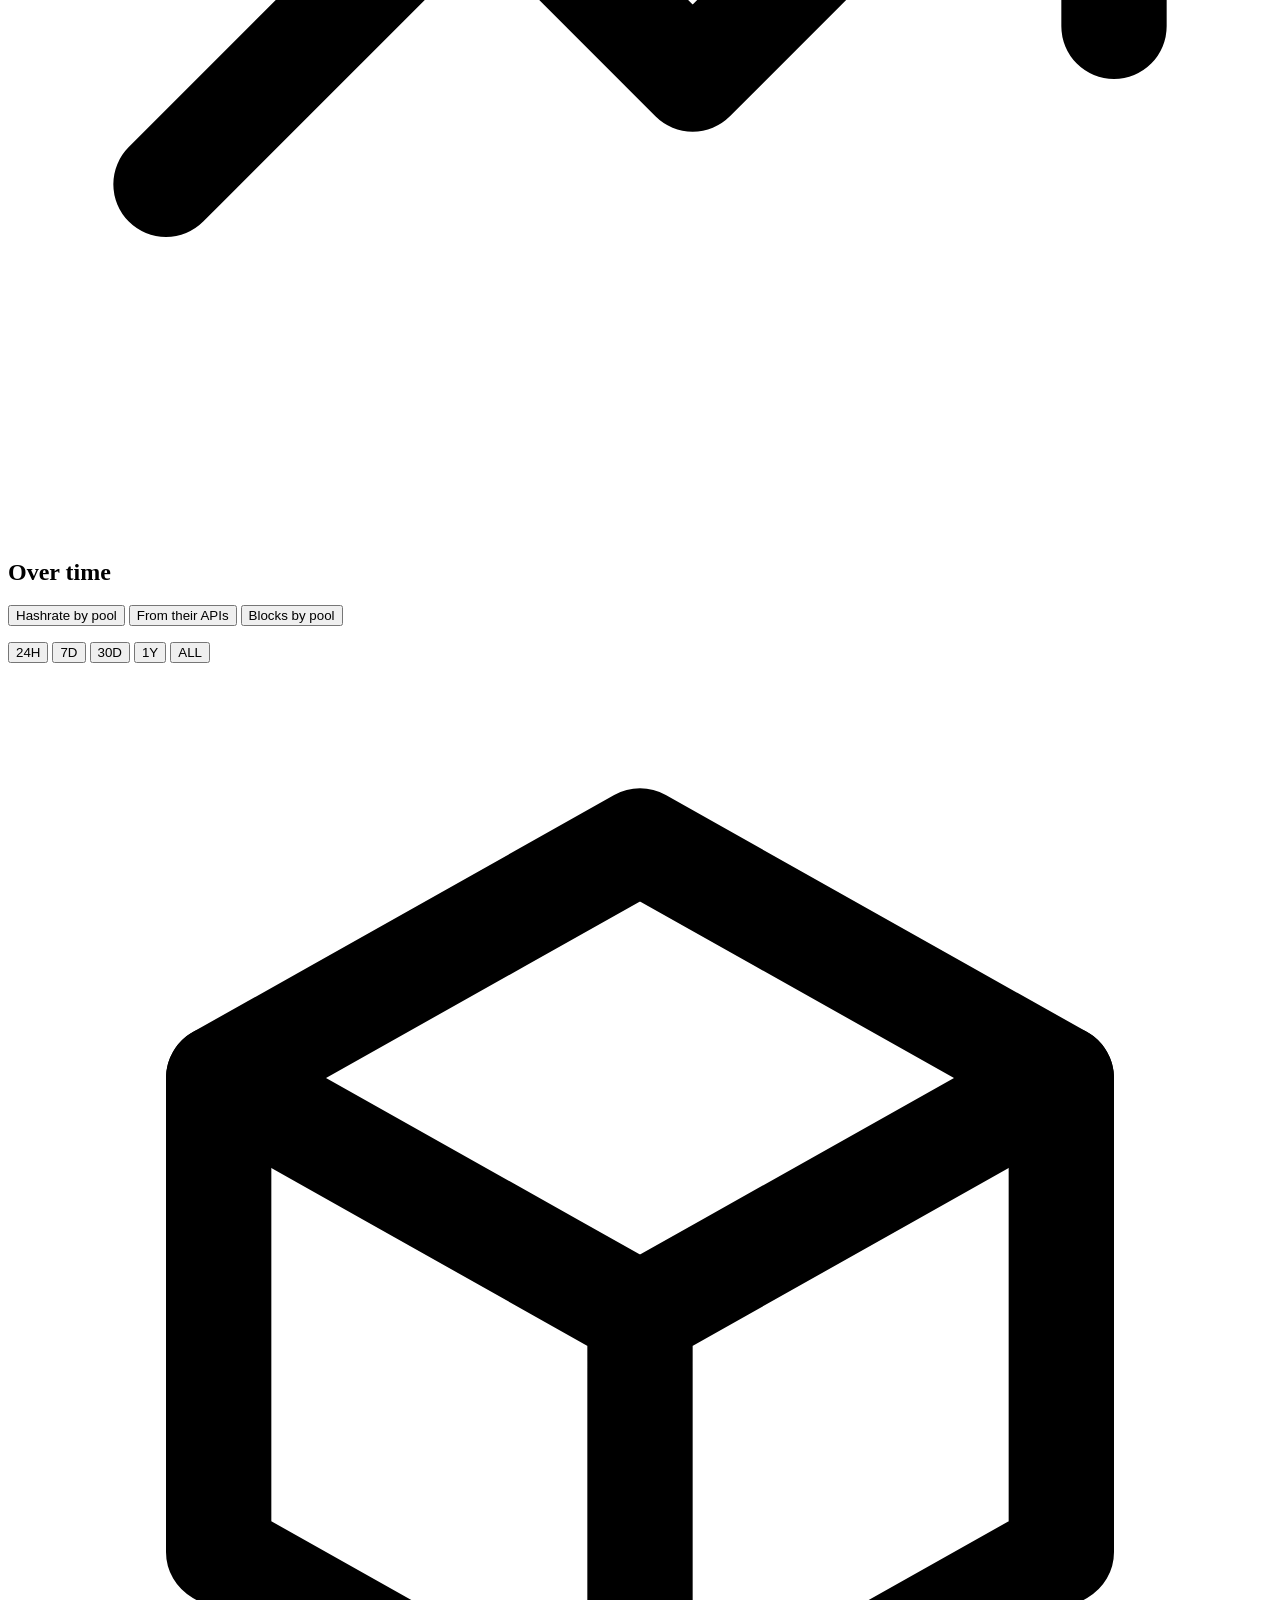
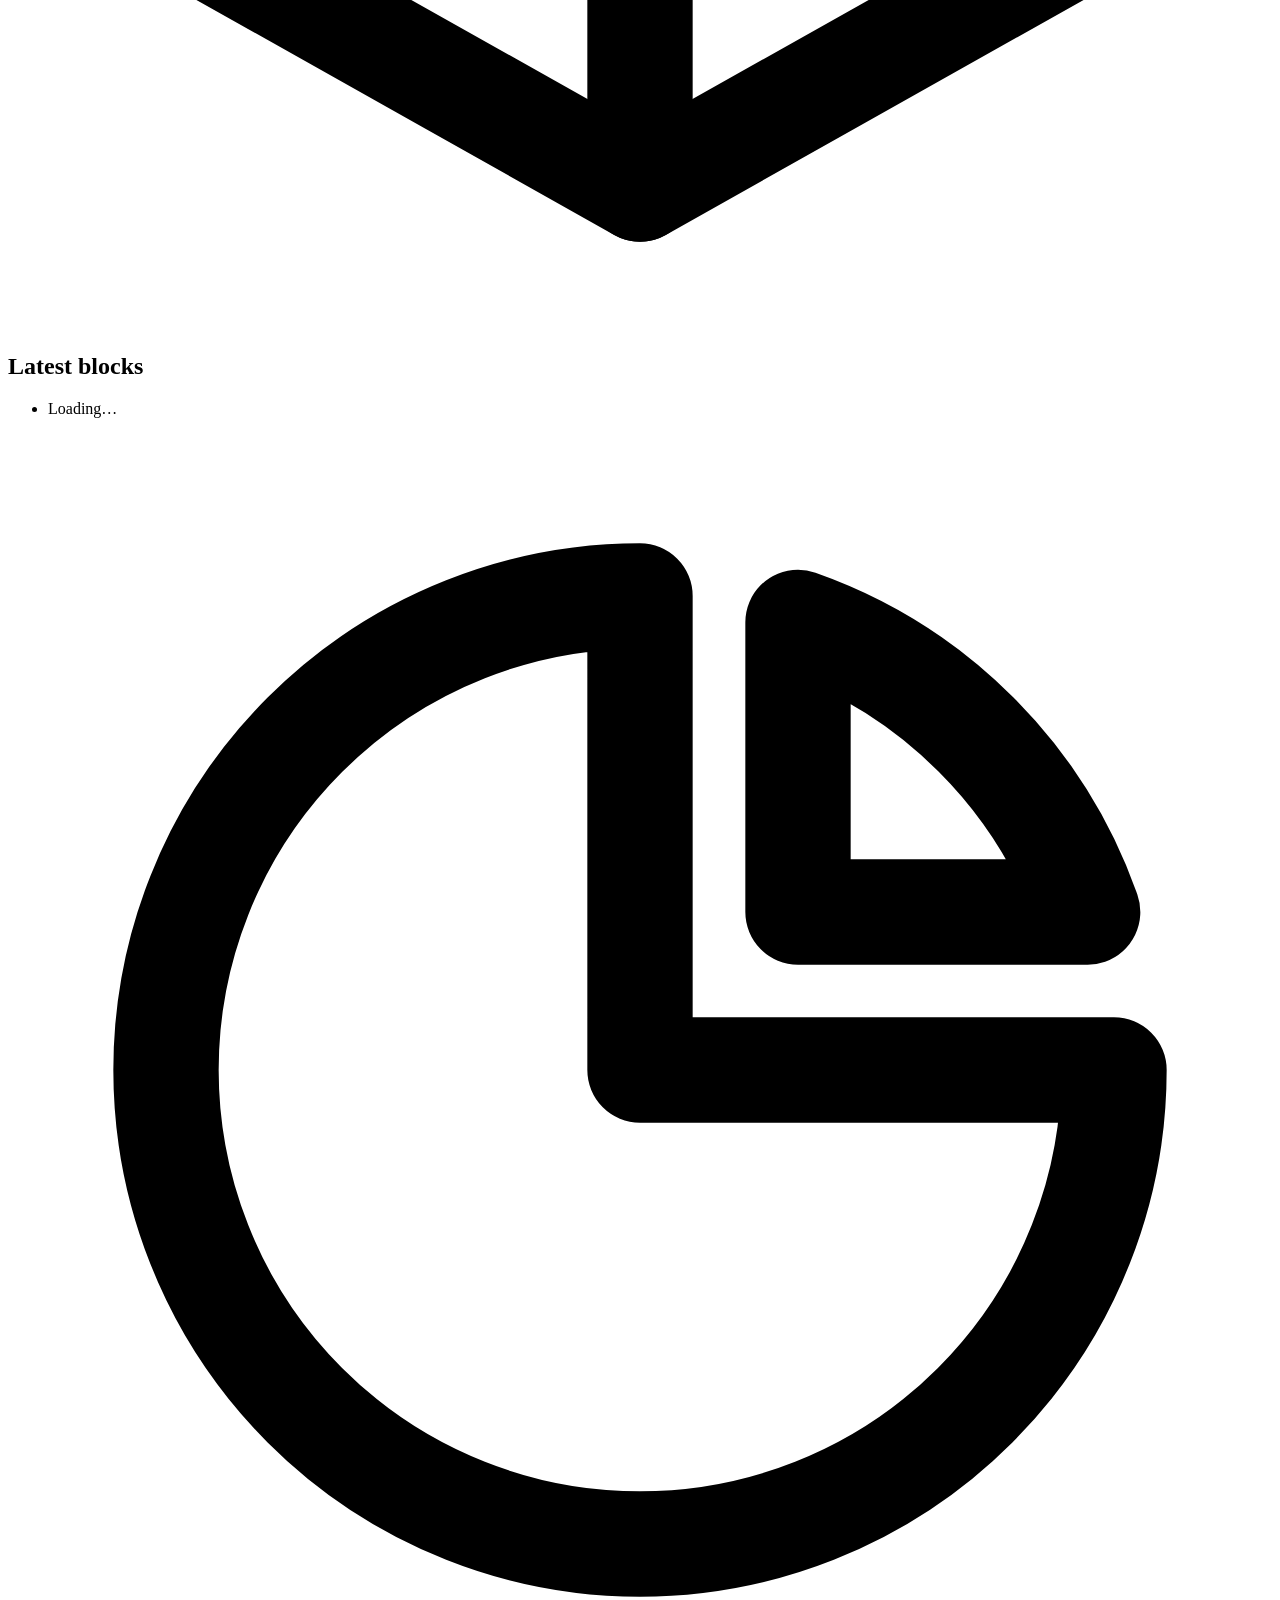
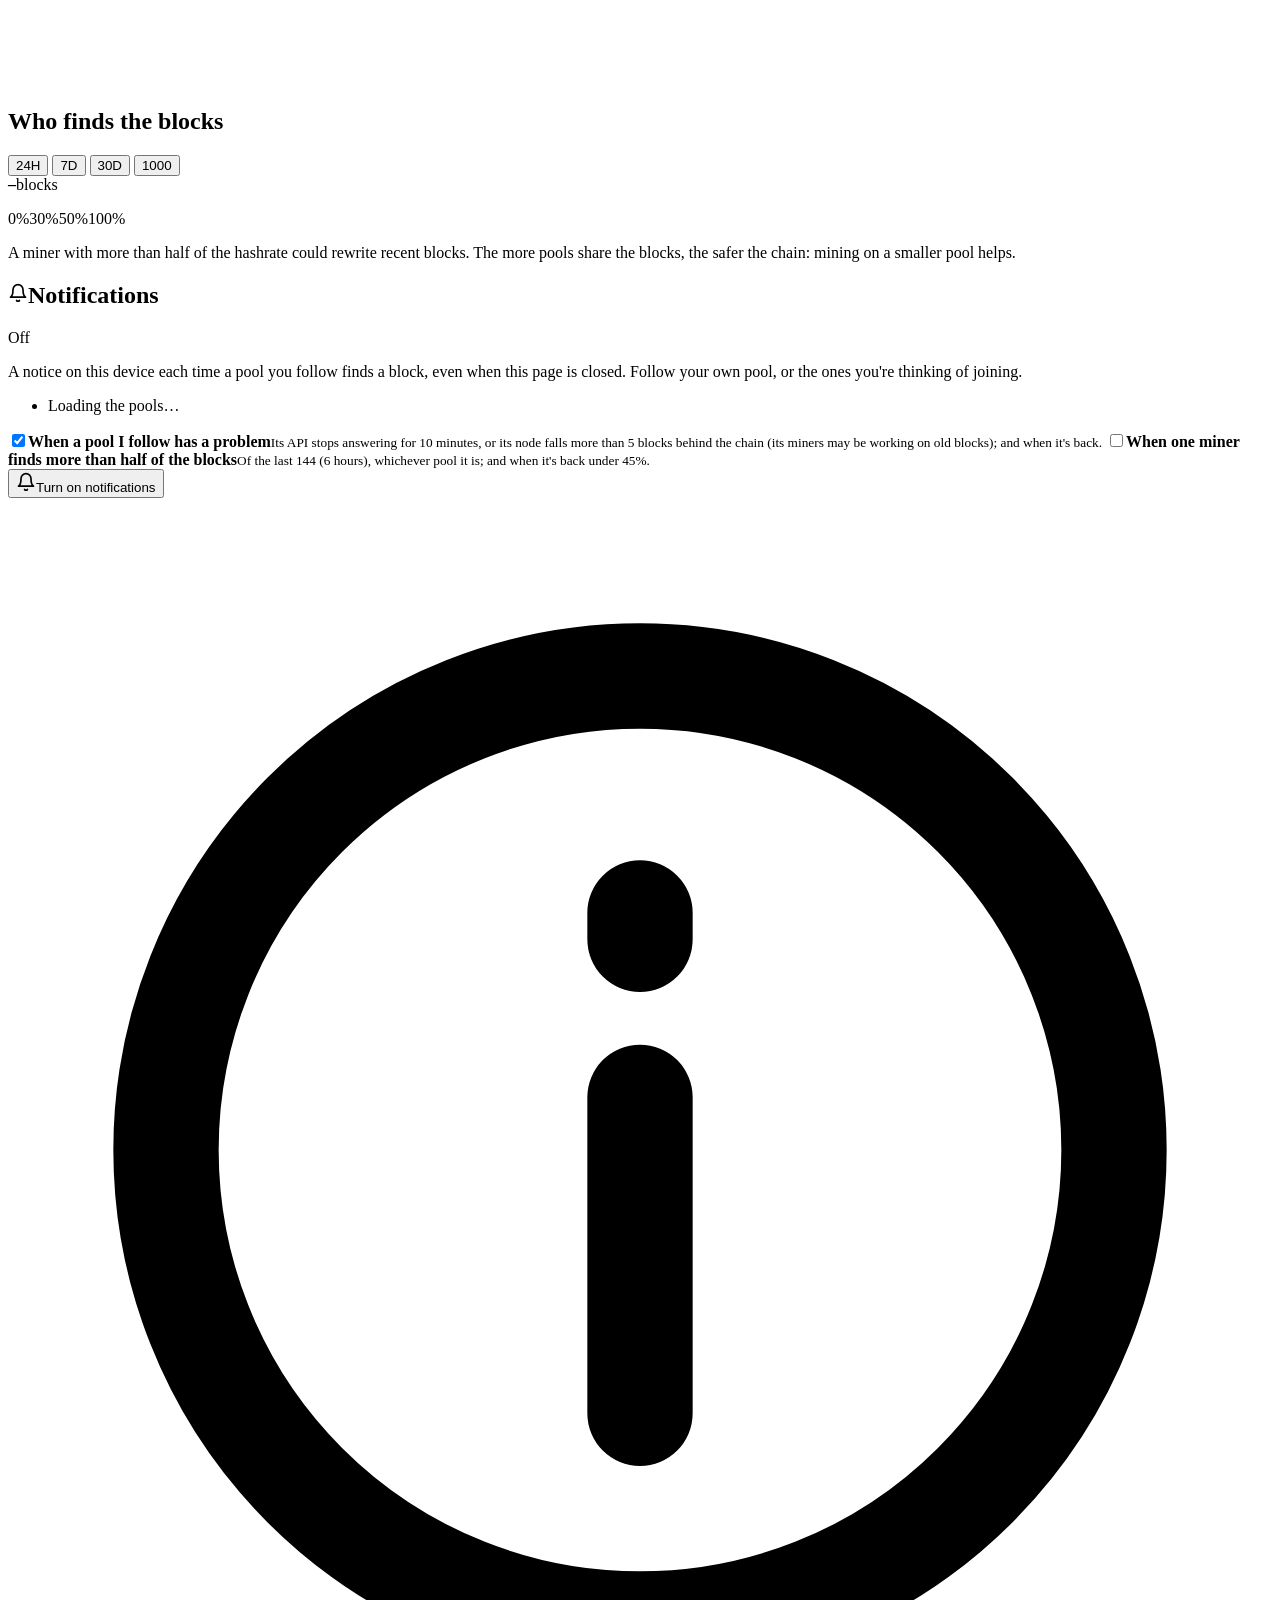
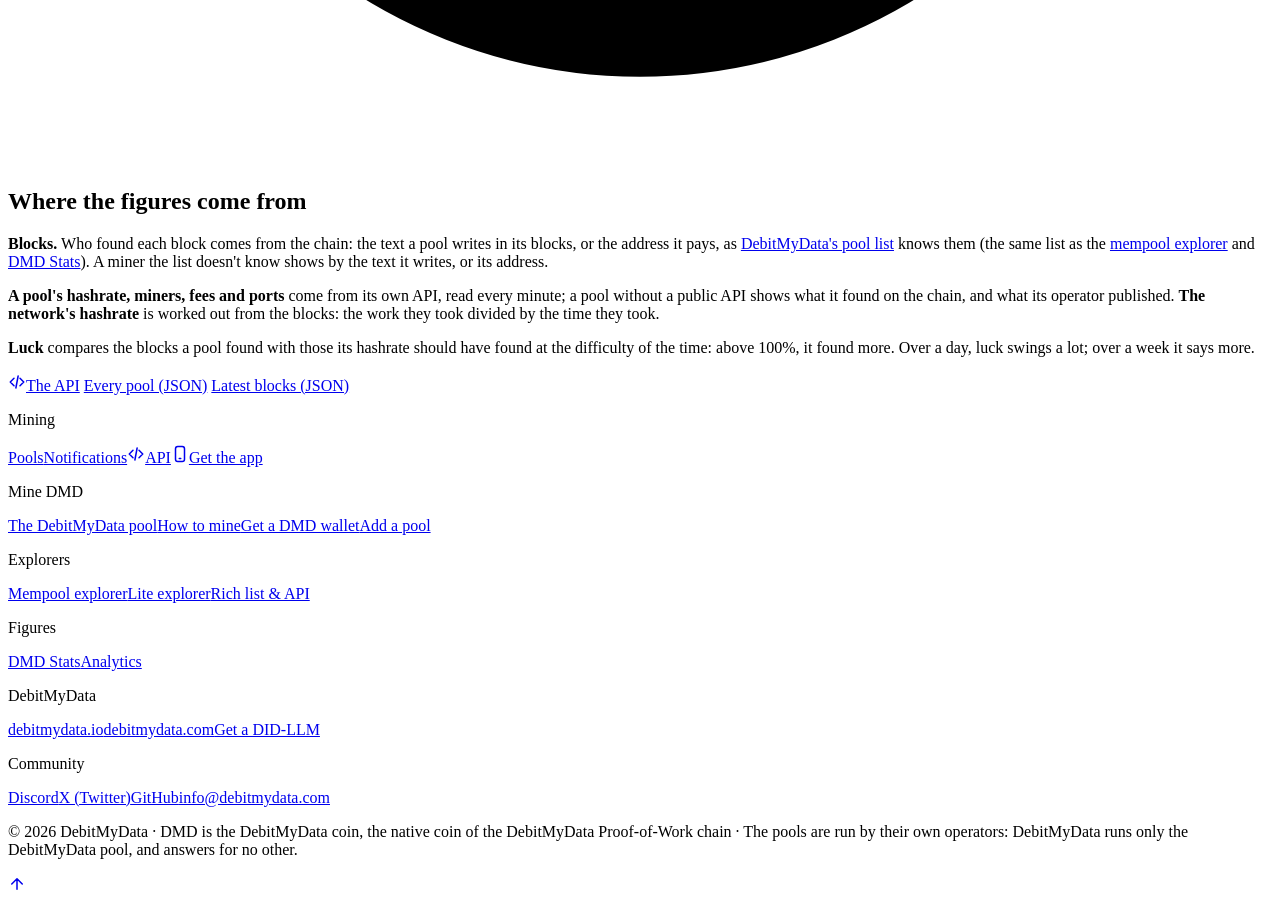
==== commit 04e327b5: "1.0.1: each pool's hashrate from the blocks it found, since block 1" ====
--- a/web/index.html
+++ b/web/index.html
@@ -24,7 +24,7 @@
 <link rel="preload" href="/fonts/sora-wght.woff2" as="font" type="font/woff2" crossorigin>
 <link rel="stylesheet" href="/css/base.css?v=1">
 <link rel="stylesheet" href="/css/aurora.css?v=1">
-<link rel="stylesheet" href="/css/mining.css?v=1">
+<link rel="stylesheet" href="/css/mining.css?v=2">
 </head>
 <body class="dmd" id="top">
 <header class="dmd-topbar"><div class="dmd-in">
@@ -101,6 +101,7 @@
 <h2 id="charts-title"><svg viewBox="0 0 24 24" fill="none" stroke="currentColor" stroke-width="2" stroke-linecap="round" stroke-linejoin="round" aria-hidden="true" focusable="false"><path d="M3 17l6-6 4 4 8-8"/><path d="M14 7h7v7"/></svg>Over time</h2>
 <div class="dmd-tabs" role="group" aria-label="Chart" id="mx-metrics">
 <button type="button" class="dmd-tab" data-metric="hashrate" aria-pressed="true">Hashrate by pool</button>
+<button type="button" class="dmd-tab" data-metric="apis" aria-pressed="false" title="What each pool's own API says, since this site follows it">From their APIs</button>
 <button type="button" class="dmd-tab" data-metric="blocks" aria-pressed="false">Blocks by pool</button>
 </div>
 </div>
@@ -216,8 +217,8 @@
 
 <script src="/vendor/apexcharts-3.54.1.min.js"></script>
 <script src="/js/notify.js?v=1"></script>
-<script src="/js/common.js?v=1"></script>
-<script src="/js/home.js?v=1"></script>
+<script src="/js/common.js?v=2"></script>
+<script src="/js/home.js?v=2"></script>
 <script src="/js/install.js?v=1"></script>
 </body>
 </html>
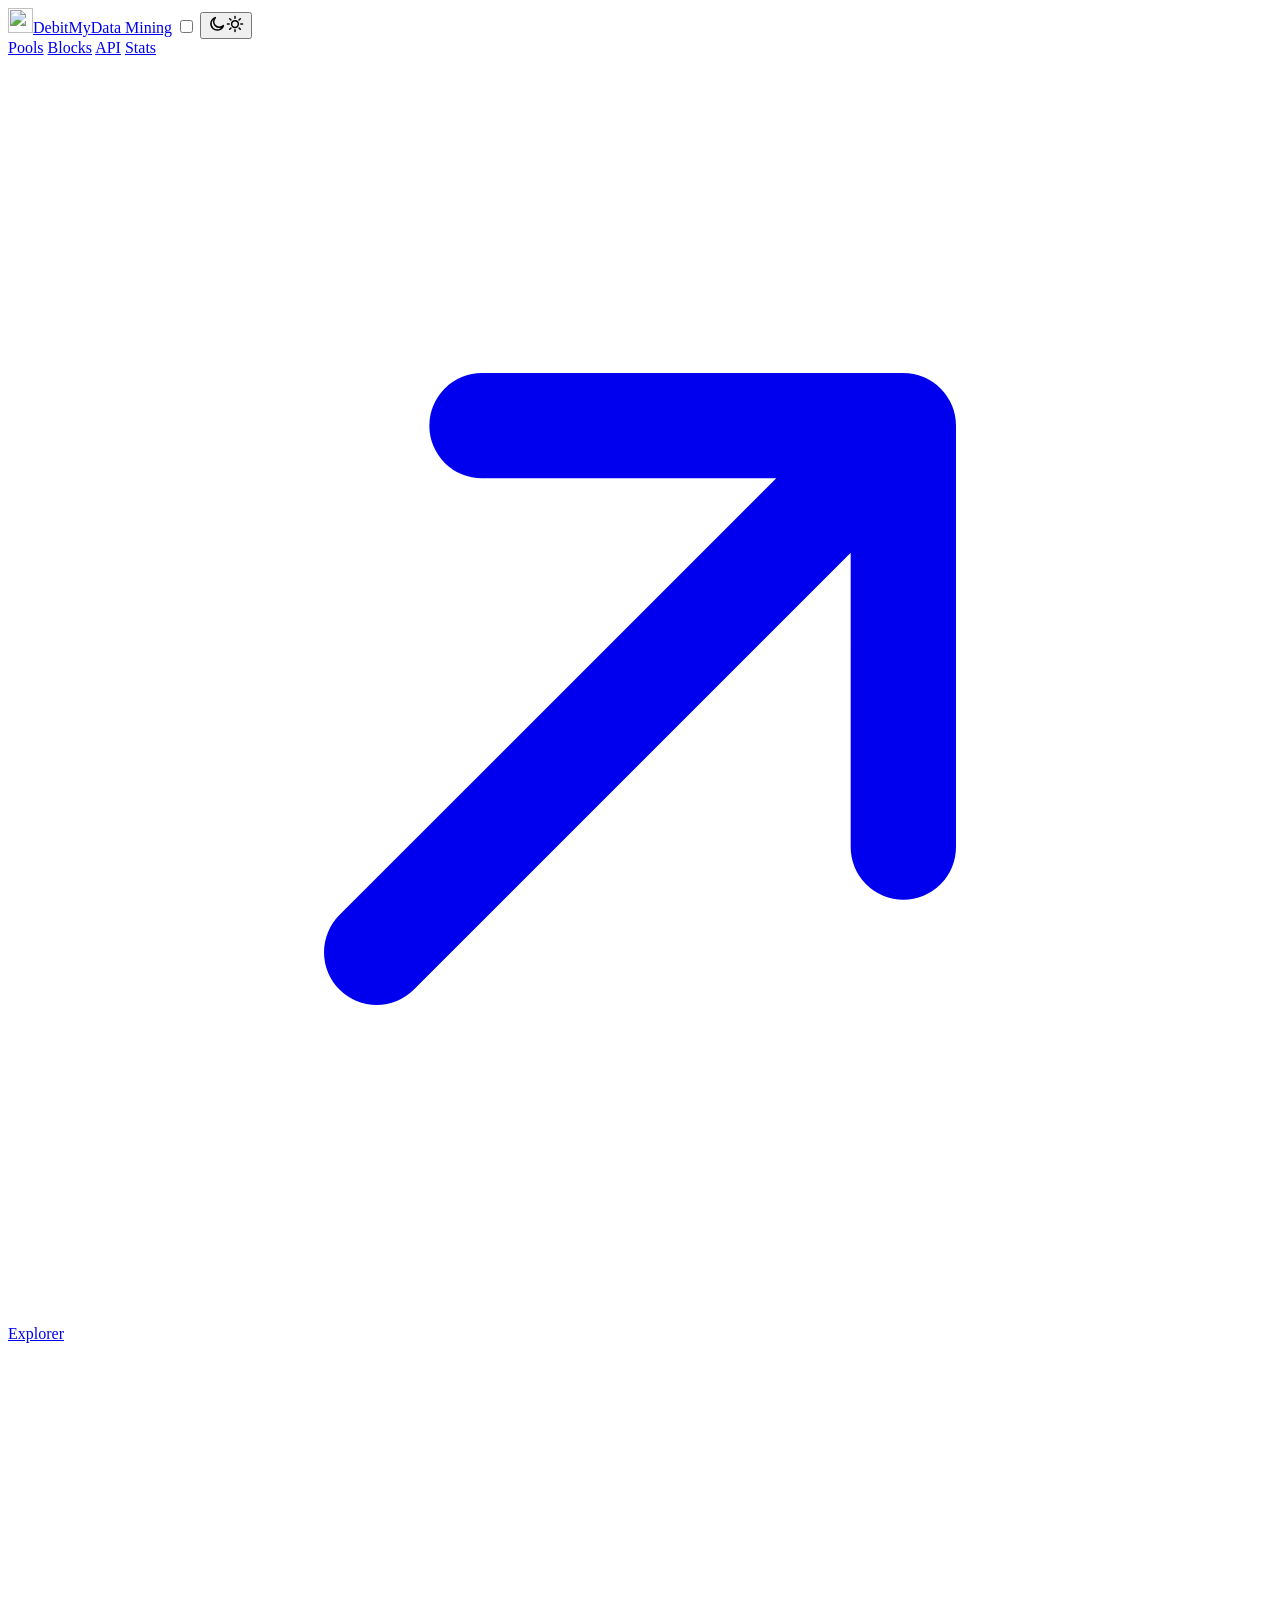
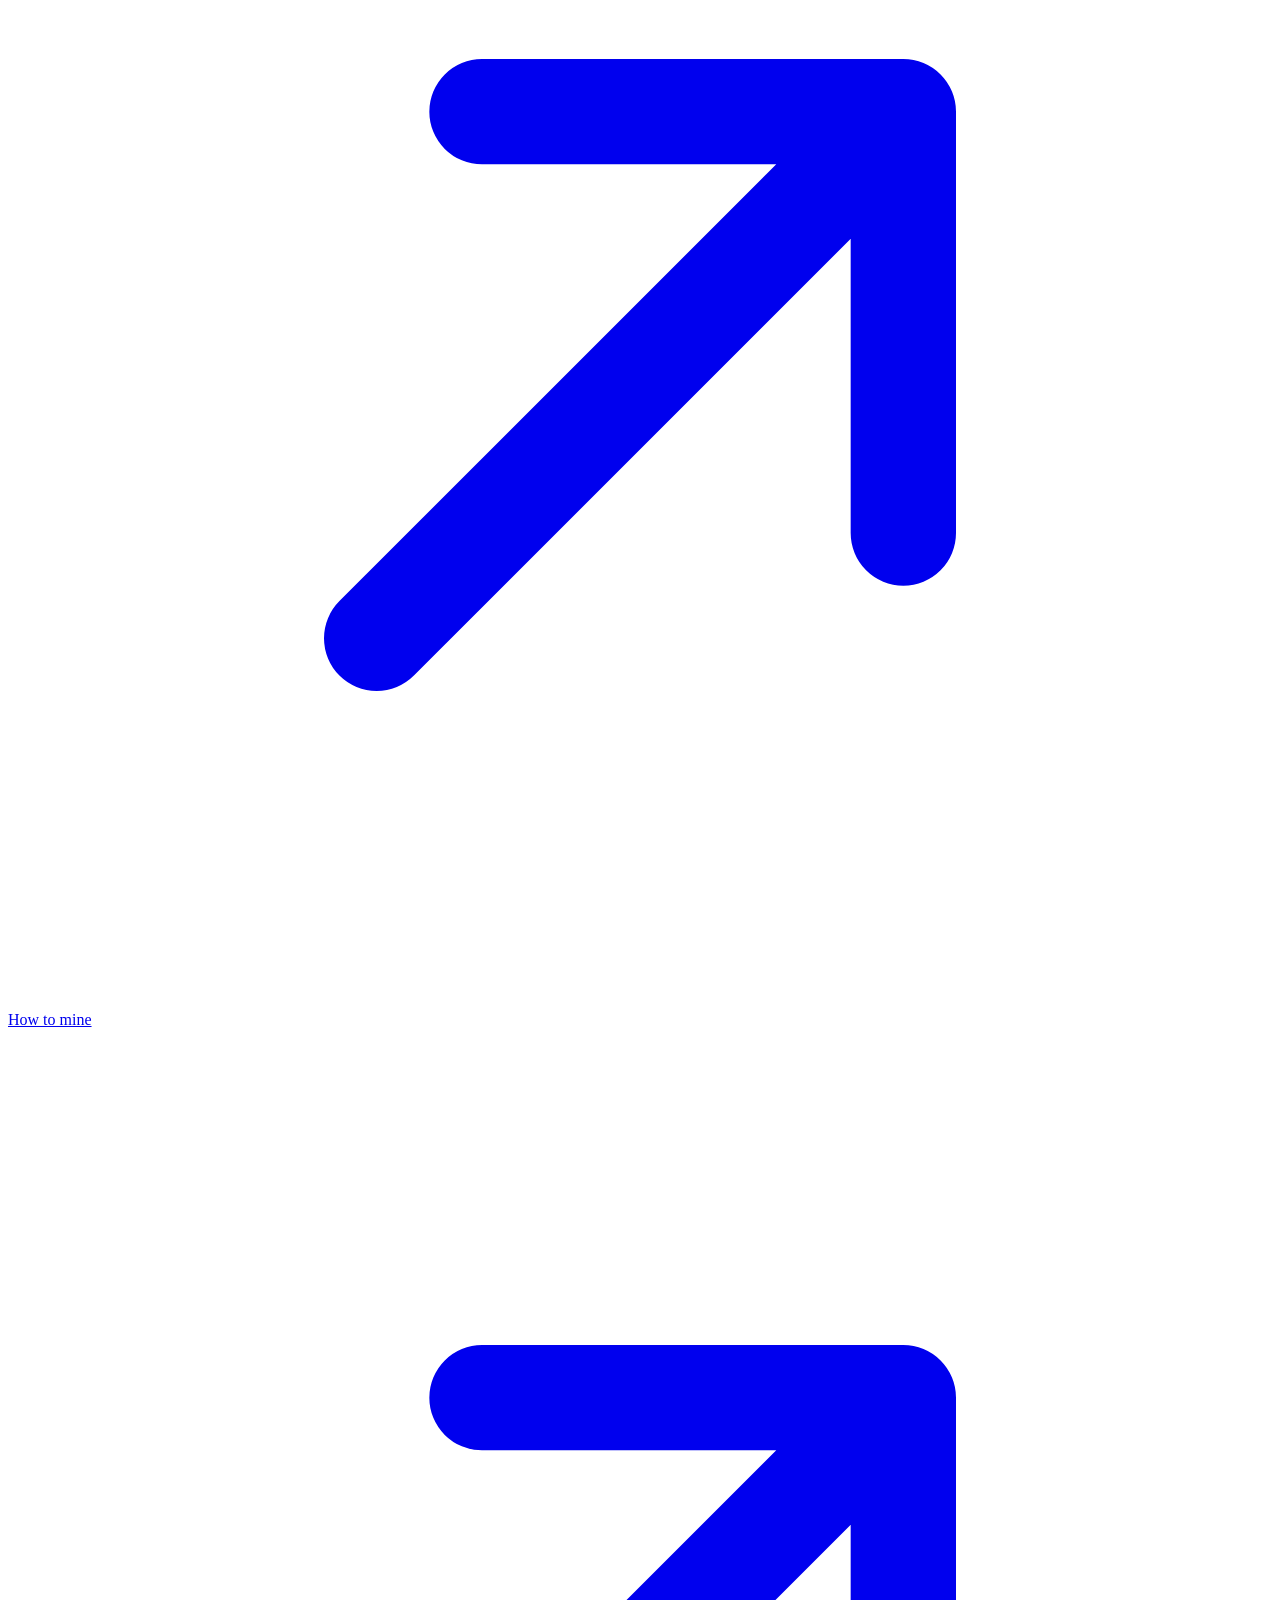
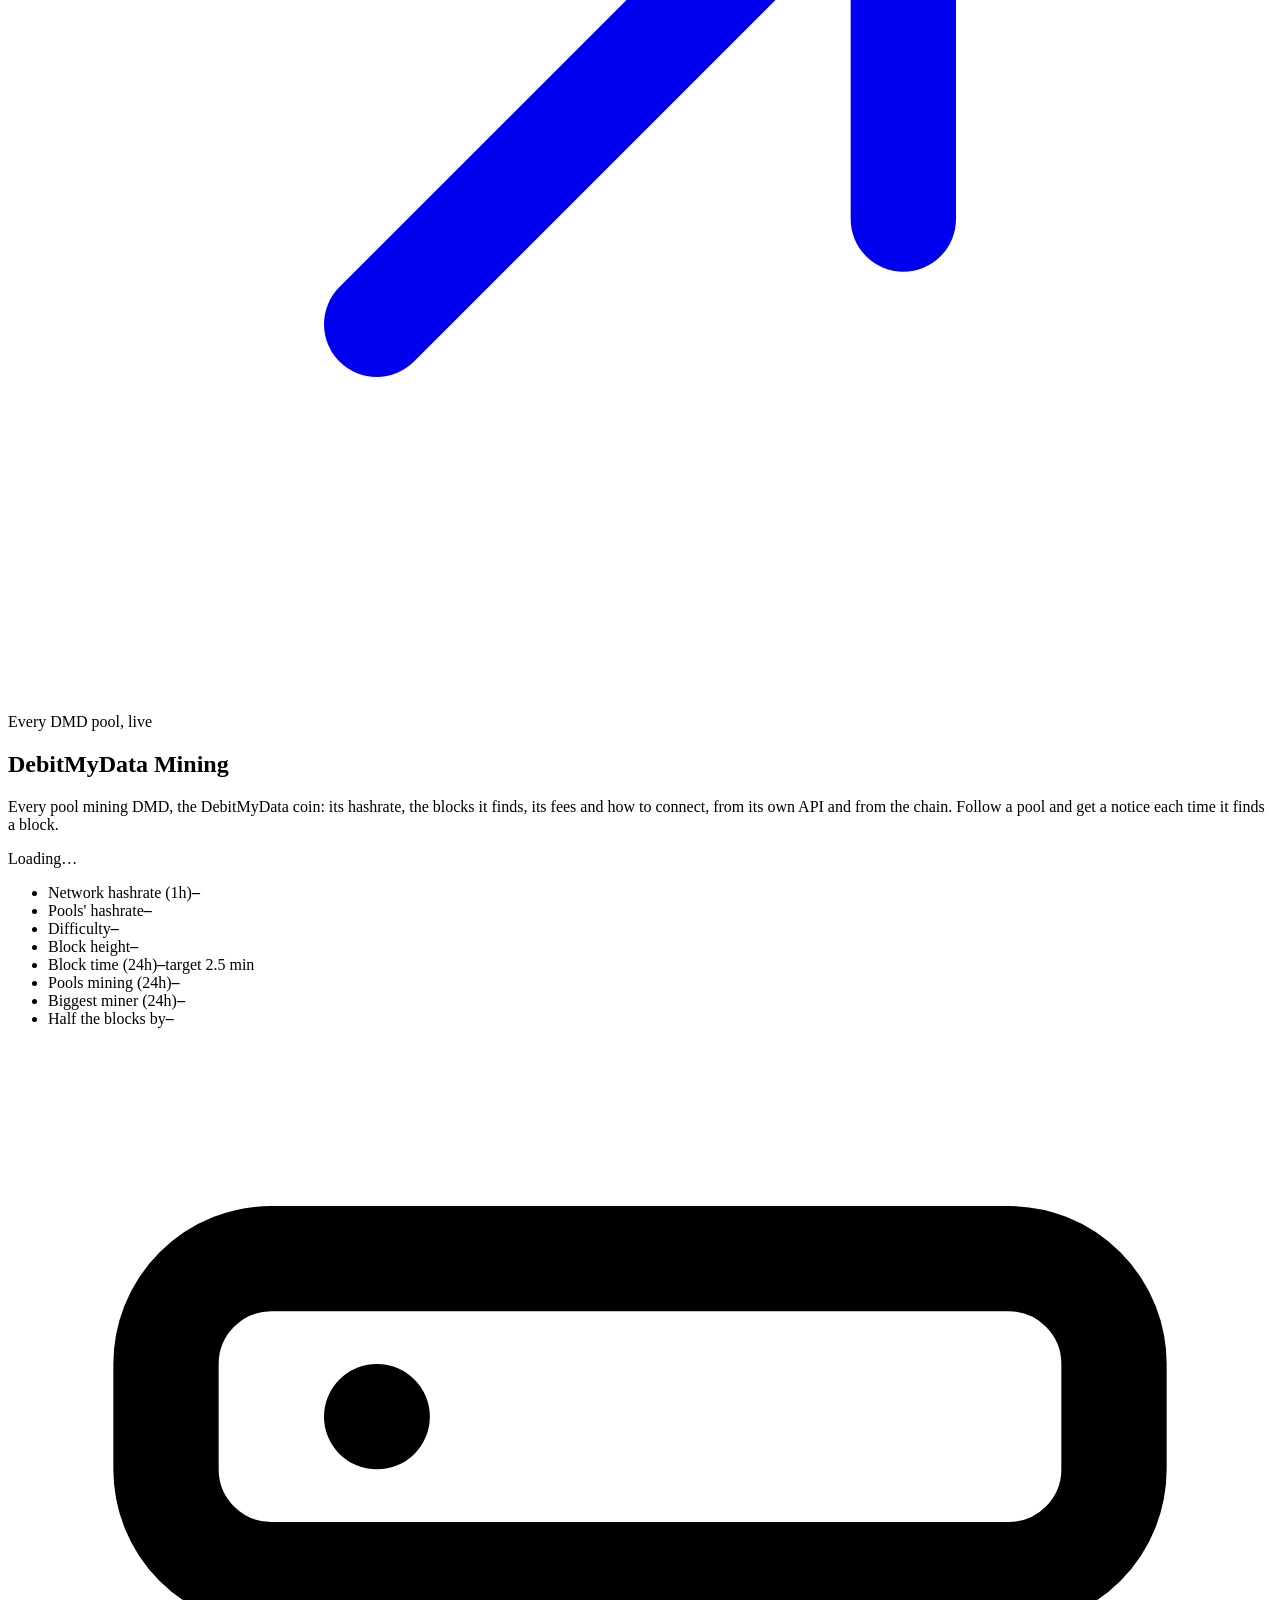
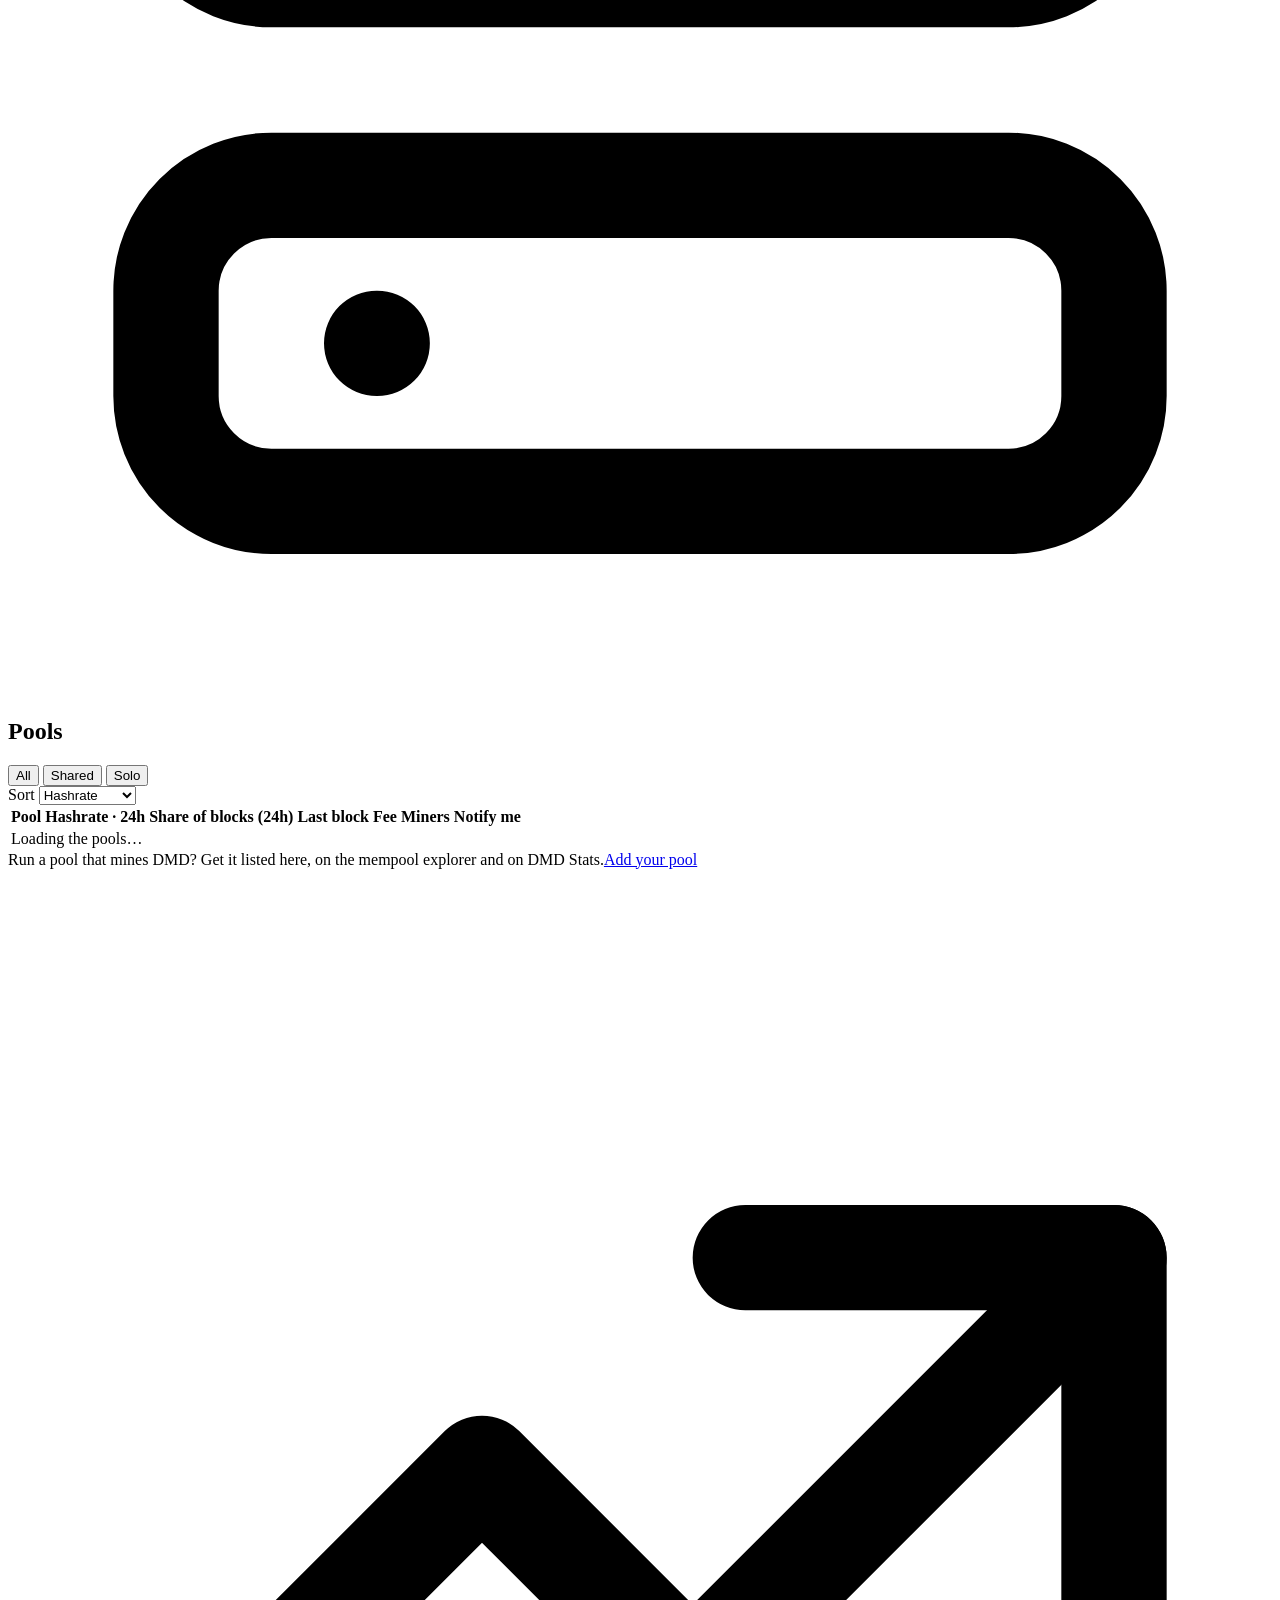
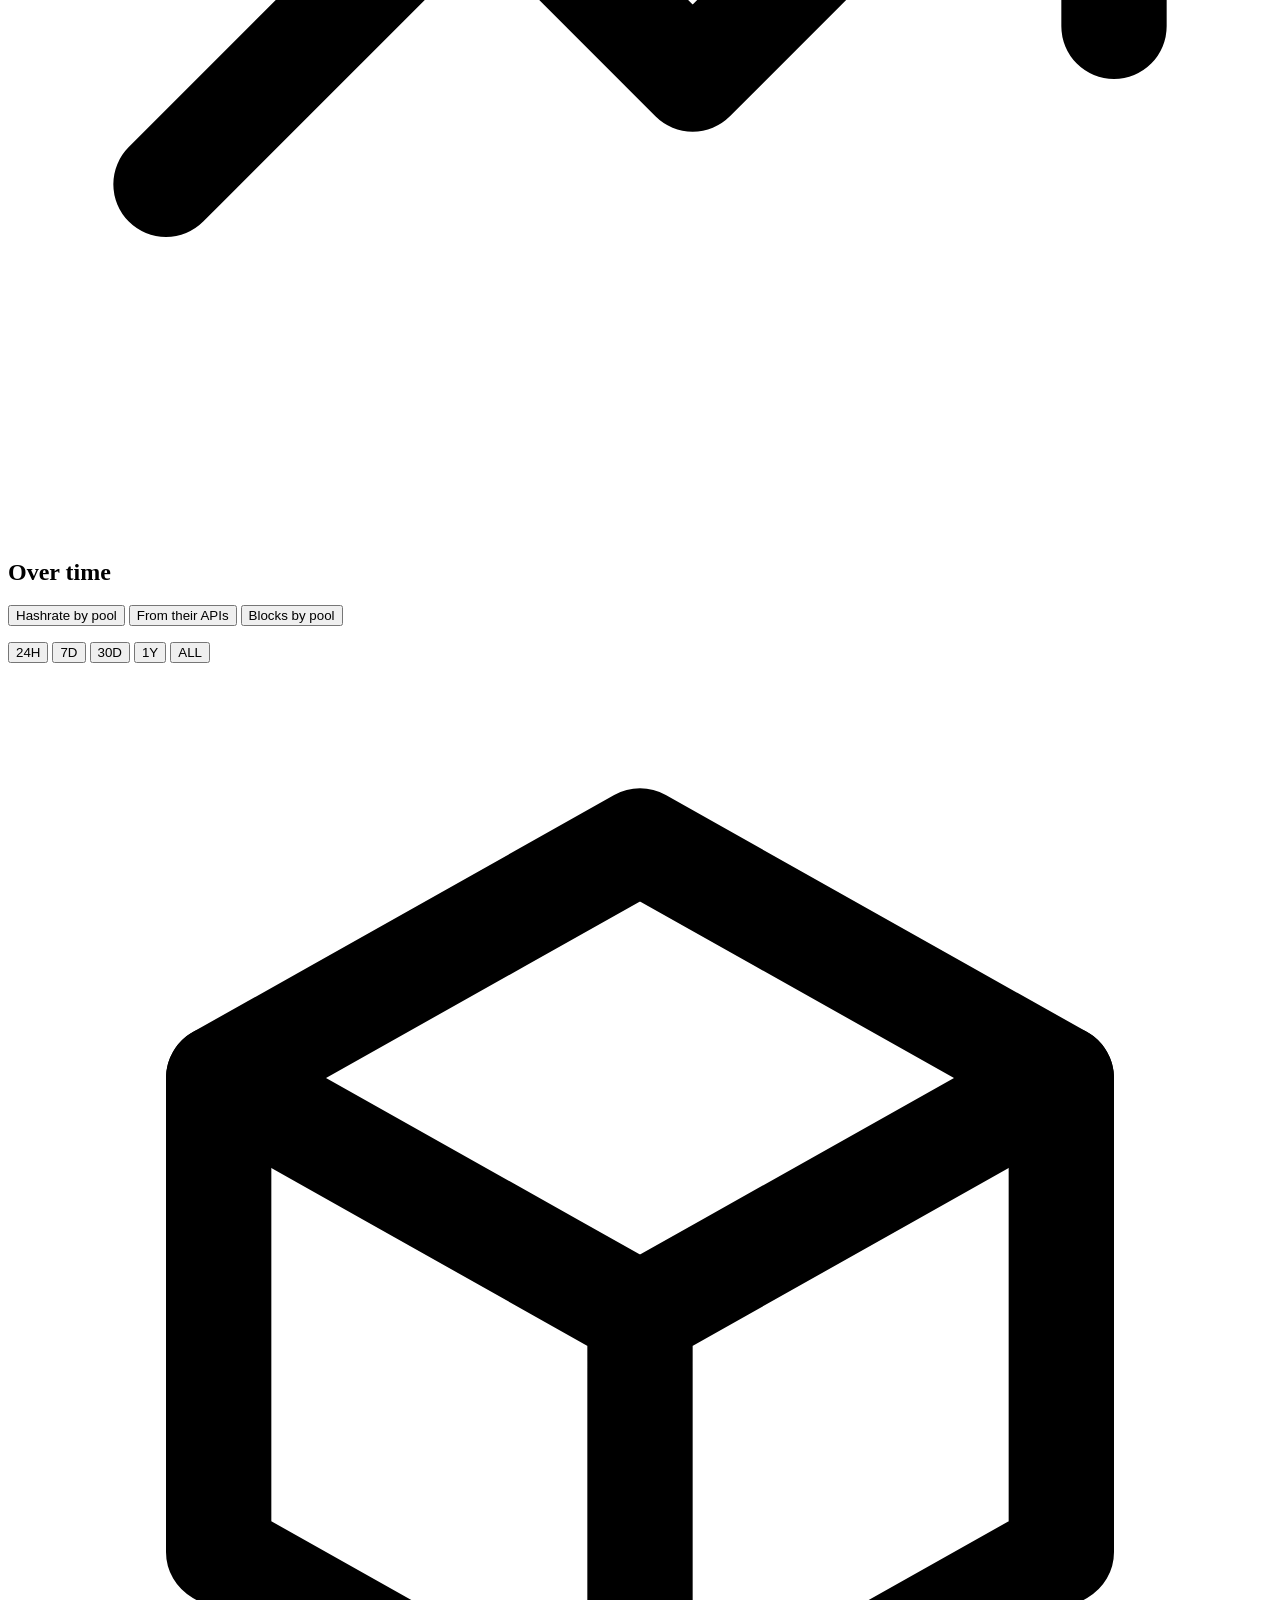
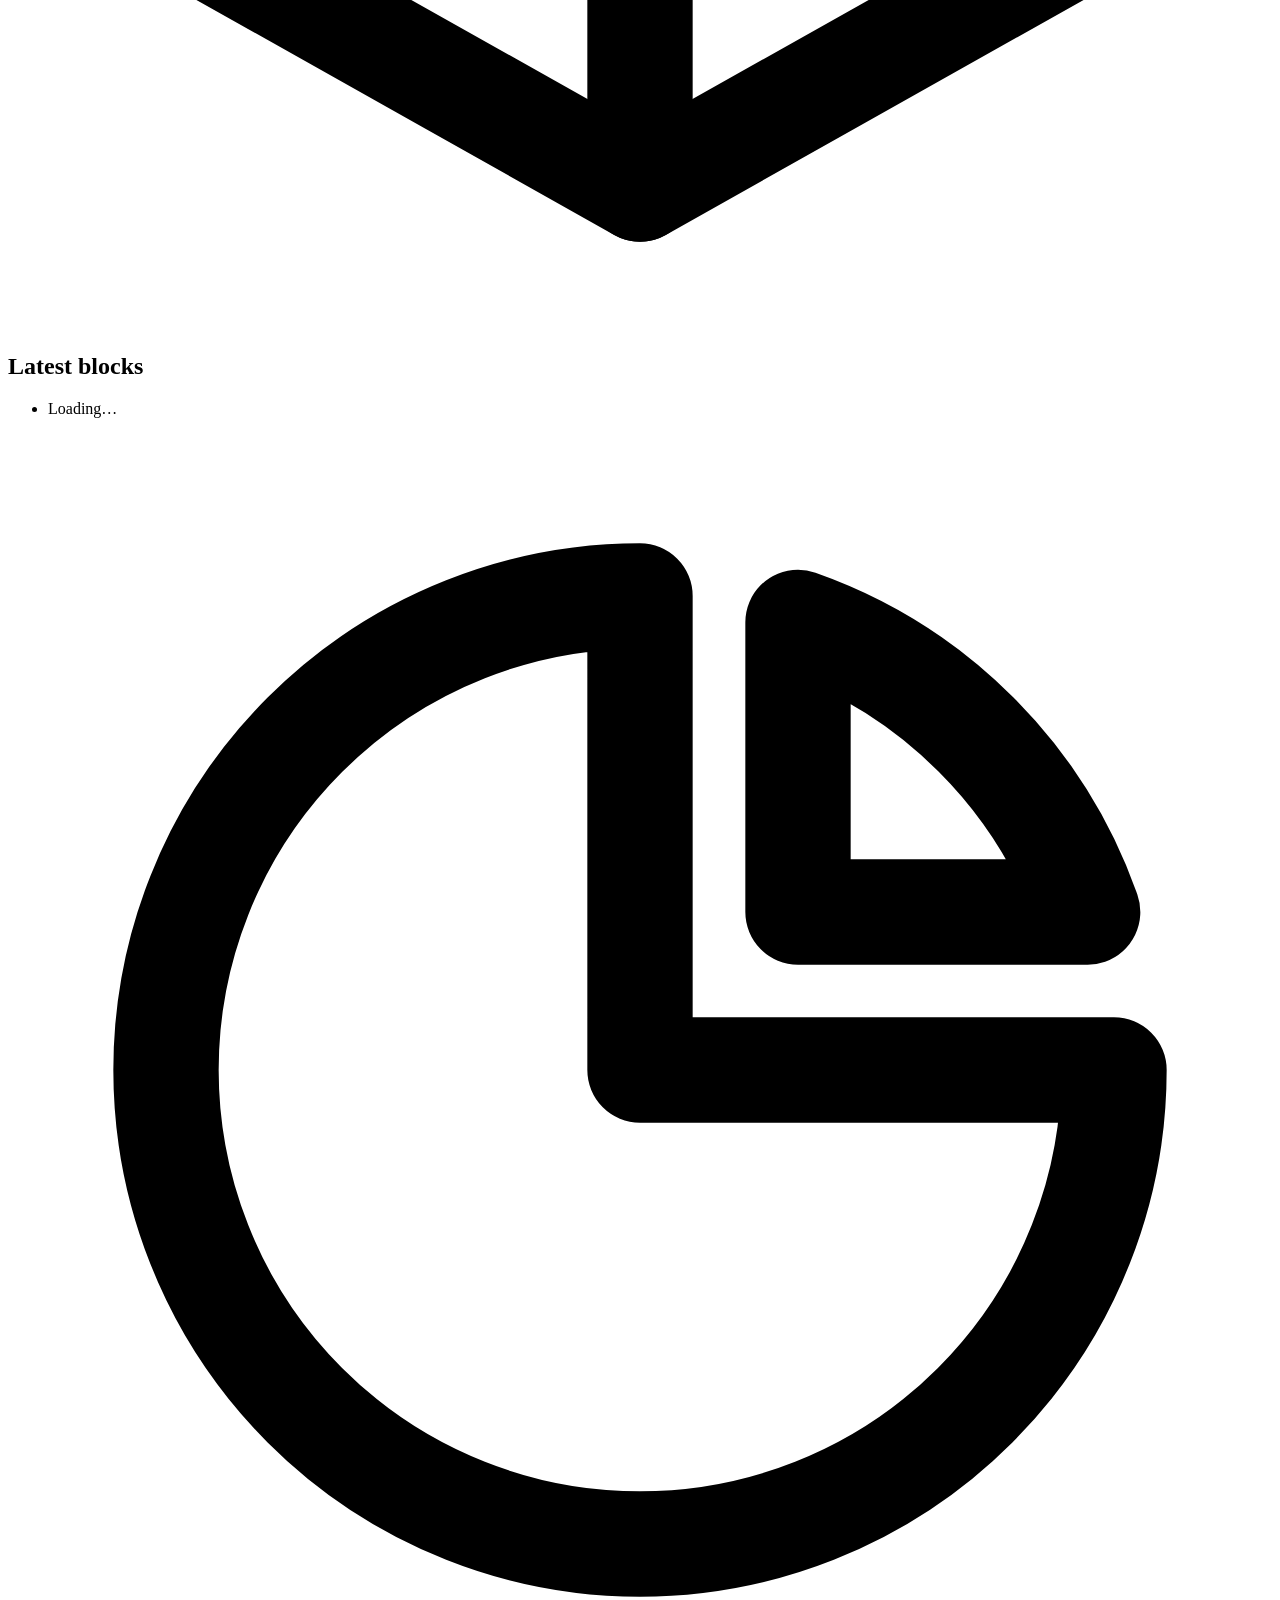
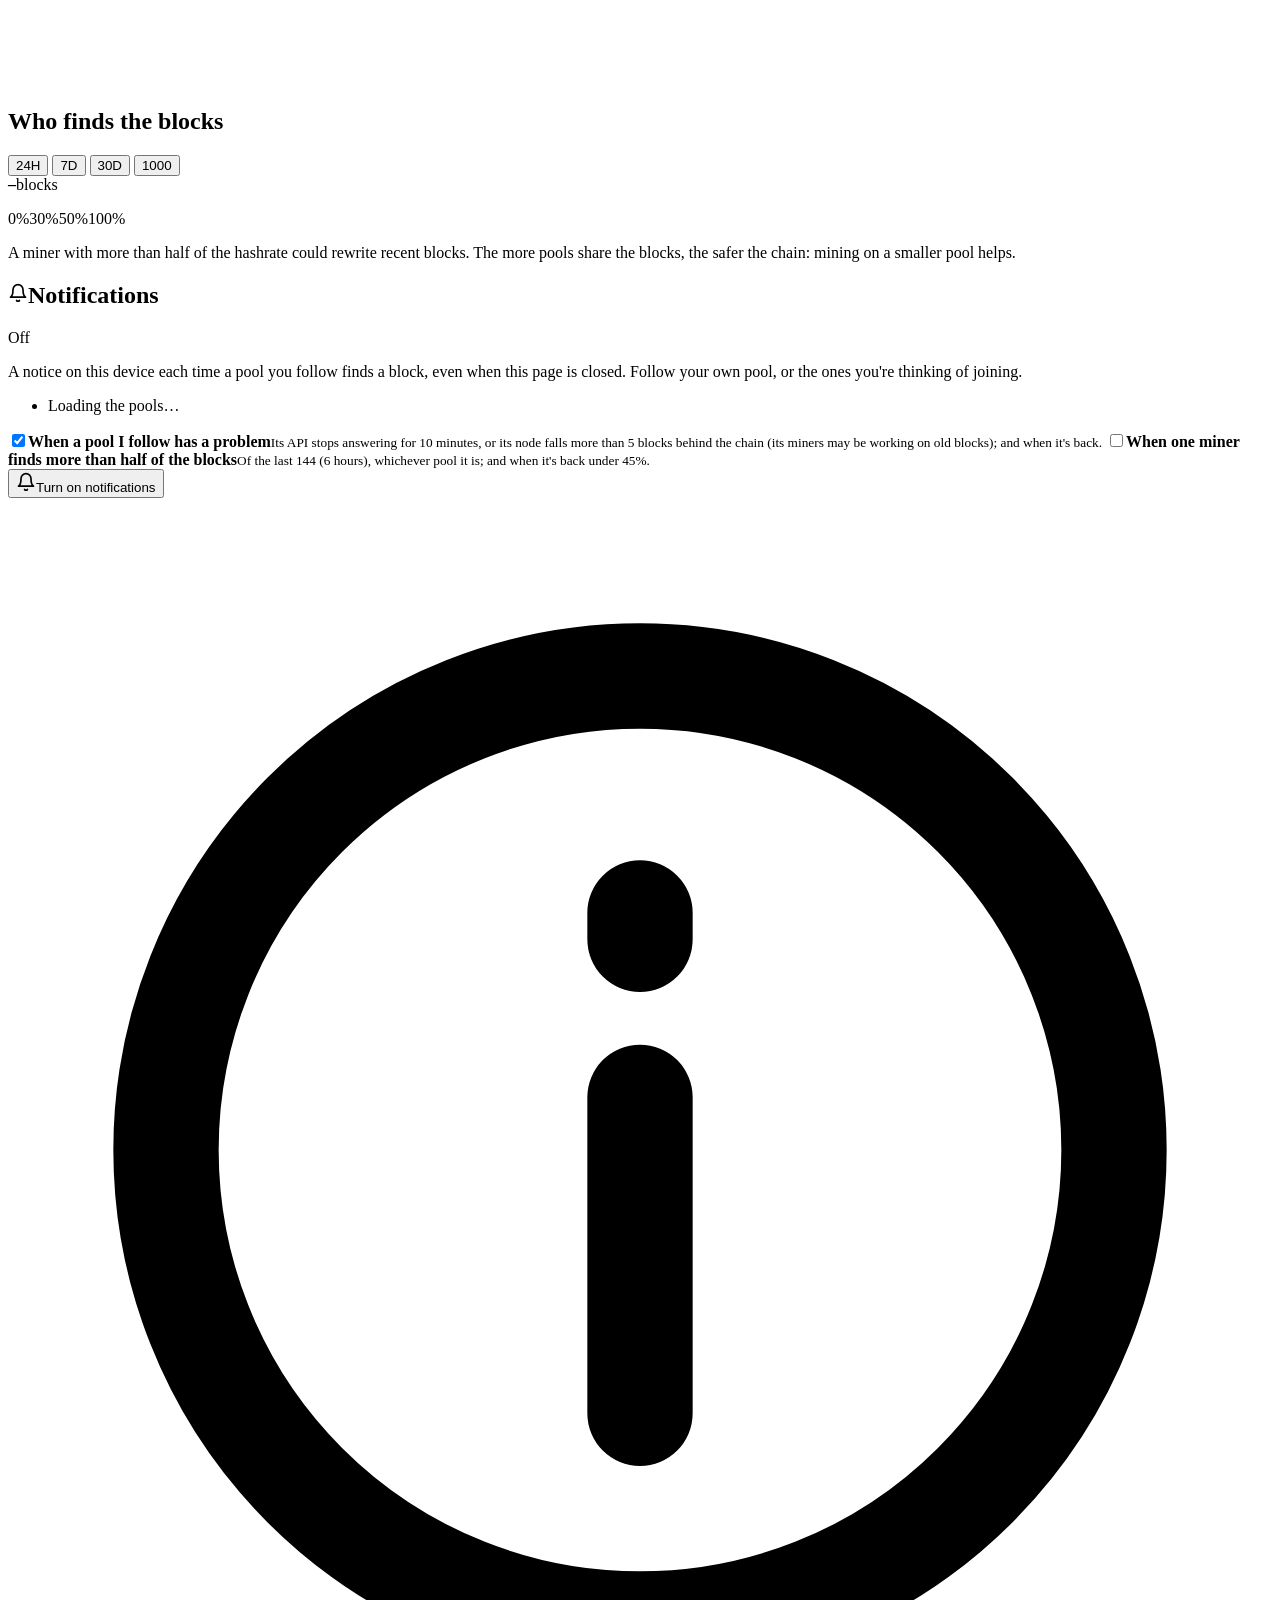
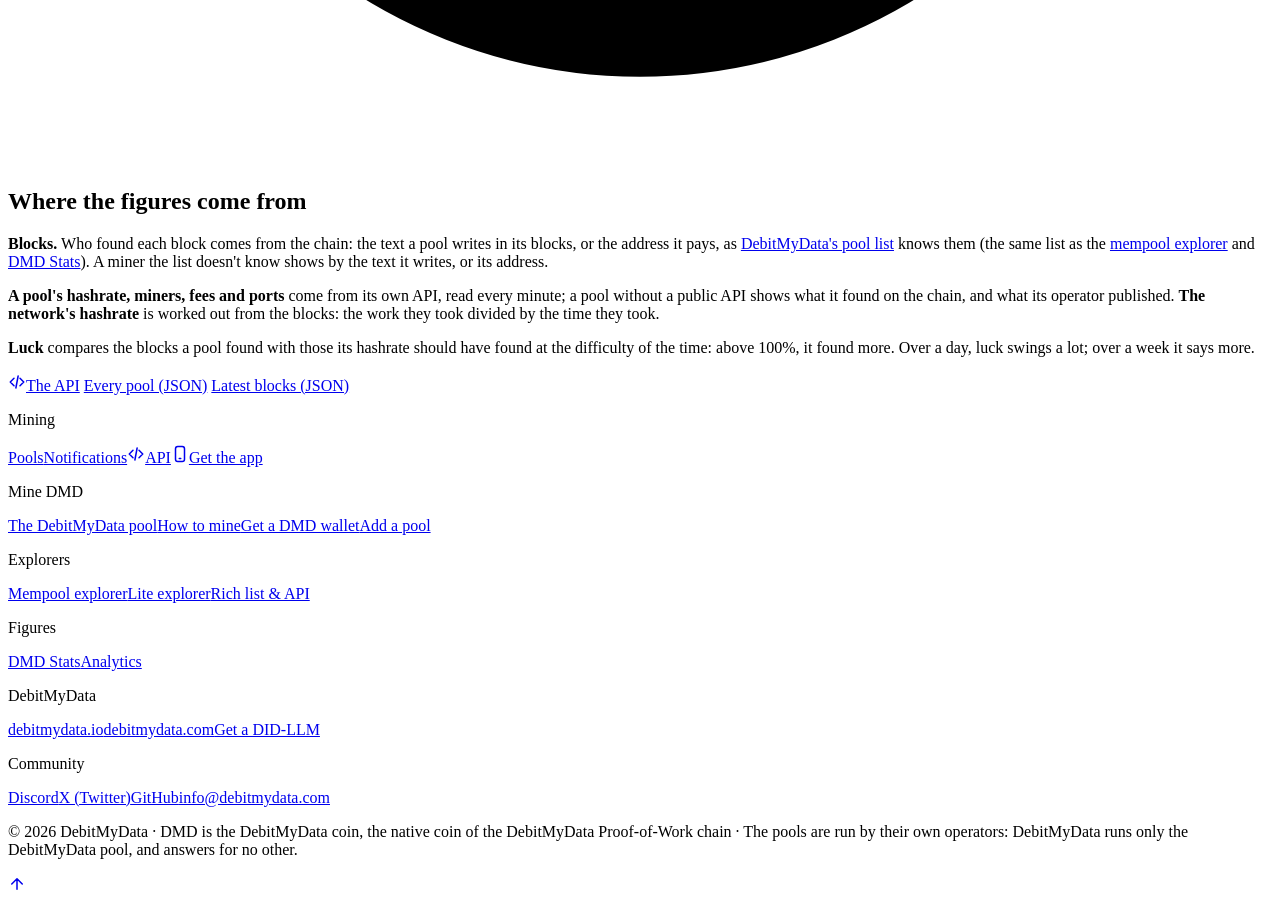
==== commit ba239771: "1.0.2: Add your pool, by email or pull request" ====
--- a/web/index.html
+++ b/web/index.html
@@ -23,8 +23,8 @@
 <link rel="preload" href="/fonts/inter-wght.woff2" as="font" type="font/woff2" crossorigin>
 <link rel="preload" href="/fonts/sora-wght.woff2" as="font" type="font/woff2" crossorigin>
 <link rel="stylesheet" href="/css/base.css?v=1">
-<link rel="stylesheet" href="/css/aurora.css?v=1">
-<link rel="stylesheet" href="/css/mining.css?v=2">
+<link rel="stylesheet" href="/css/aurora.css?v=2">
+<link rel="stylesheet" href="/css/mining.css?v=3">
 </head>
 <body class="dmd" id="top">
 <header class="dmd-topbar"><div class="dmd-in">
@@ -93,7 +93,7 @@
 <tbody><tr><td colspan="7" class="mx-muted">Loading the pools…</td></tr></tbody>
 </table>
 <p class="mx-others" id="mx-others" hidden></p>
-<div class="mx-listing"><span>Run a pool that mines DMD? Get it listed here, on the mempool explorer and on DMD Stats.</span><a href="https://github.com/DebitMyData-PoW/mining-pools#readme" target="_blank" rel="noopener">How to add a pool</a></div>
+<div class="mx-listing"><span>Run a pool that mines DMD? Get it listed here, on the mempool explorer and on DMD Stats.</span><a href="https://github.com/DebitMyData-PoW/mining-pools#readme" target="_blank" rel="noopener" data-addpool>Add your pool</a></div>
 </section>
 
 <section class="dmd-card" id="charts" aria-labelledby="charts-title">
@@ -215,10 +215,29 @@
 <button type="button" id="dmd-install-later" class="dmd-install-later">Not now</button>
 </div></div></dialog>
 
+<dialog id="mx-addpool" class="dmd-install mx-addpool" aria-labelledby="mx-addpool-title">
+<div class="in">
+<button type="button" class="dmd-install-close" data-addpool-close aria-label="Close">&times;</button>
+<h2 id="mx-addpool-title" tabindex="-1" autofocus>Add your pool</h2>
+<p>Send us your pool's details and we'll list it here, on the mempool explorer and on DMD Stats. It's free.</p>
+<ol class="steps">
+<li><span><b>Name and website</b>, and the country it runs in</span></li>
+<li><span><b>How to spot its blocks</b>: the tag it writes in their coinbase, or the addresses they pay to</span></li>
+<li><span><b>How to connect</b>: stratum addresses and ports, fee, payout scheme and minimum payout</span></li>
+<li><span><b>Its API</b>, if it has one (MiningCore, YIIMP or other) and its address</span></li>
+<li><span><b>Its logo</b>: a square PNG or SVG, 128&nbsp;px or more</span></li></ol>
+<div class="dmd-install-actions">
+<a id="mx-addpool-mail" class="dmd-button dmd-install-go" href="https://github.com/DebitMyData-PoW/mining-pools#readme">Email us</a>
+<button type="button" id="mx-addpool-copy" class="dmd-install-later" hidden>Copy our address</button>
+</div>
+<p class="note">Write to <b id="mx-addpool-address">us</b>. Prefer GitHub? <a href="https://github.com/DebitMyData-PoW/mining-pools#readme" target="_blank" rel="noopener">Open a pull request</a> on the pool list.</p>
+</div></dialog>
+
 <script src="/vendor/apexcharts-3.54.1.min.js"></script>
 <script src="/js/notify.js?v=1"></script>
 <script src="/js/common.js?v=2"></script>
 <script src="/js/home.js?v=2"></script>
 <script src="/js/install.js?v=1"></script>
+<script src="/js/addpool.js?v=1"></script>
 </body>
 </html>
